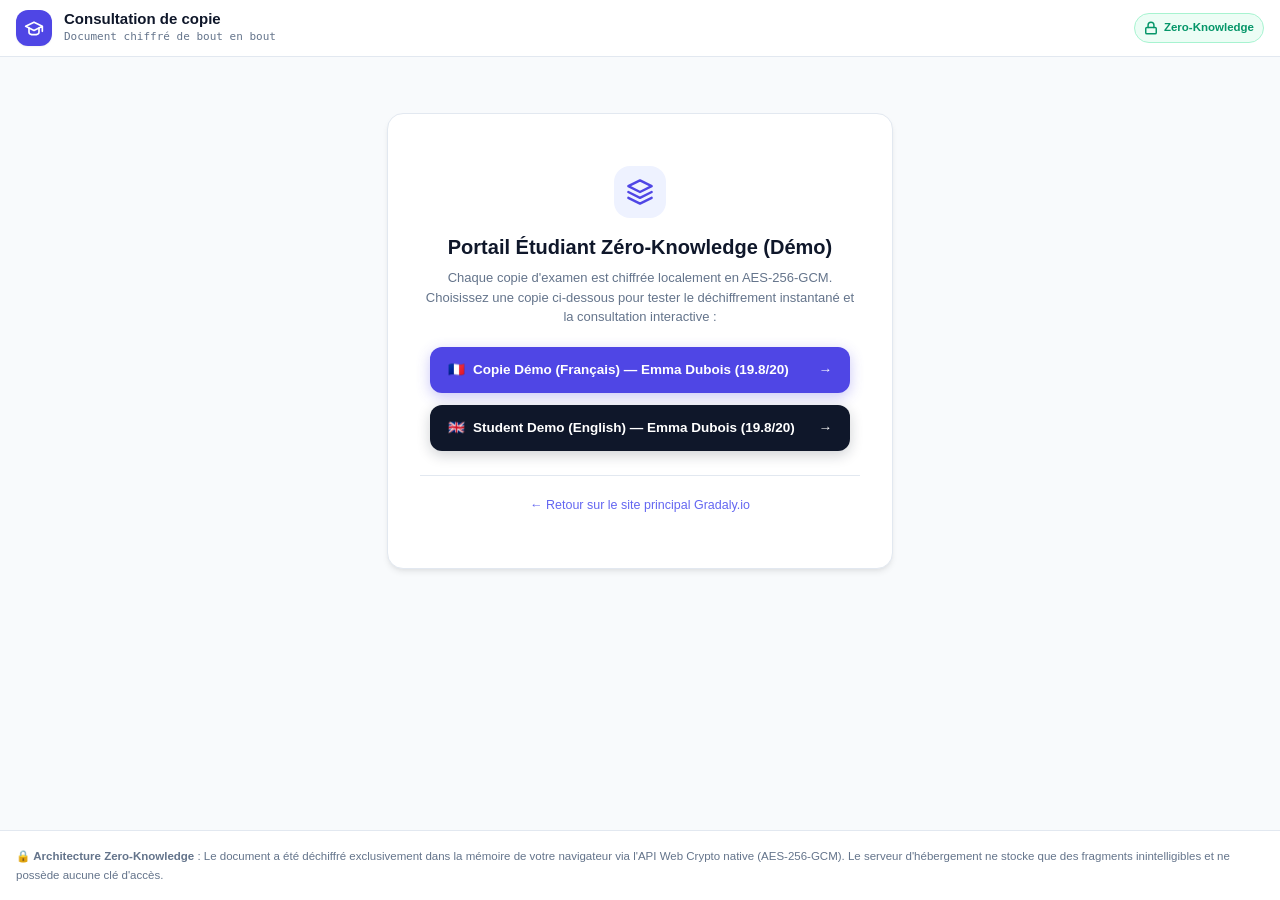
==== demo/index.html @ 4615abb8 "feat: add interactive Zero-Knowledge student demo copies (FR/EN) and showcase portal" ====
<!DOCTYPE html>
<html lang="fr">
<head>
  <meta charset="UTF-8">
  <meta name="viewport" content="width=device-width, initial-scale=1.0, viewport-fit=cover">
  <title>Consultation de copie — Gradaly Zero-Knowledge</title>
  <style>
/* Gradaly Zero-Knowledge Student Web Viewer Stylesheet */
:root {
  --primary: #4f46e5;
  --primary-hover: #4338ca;
  --primary-light: #eef2ff;
  --primary-border: #c7d2fe;
  --success: #059669;
  --success-light: #ecfdf5;
  --success-border: #a7f3d0;
  --warning: #d97706;
  --warning-light: #fffbeb;
  --danger: #dc2626;
  --danger-light: #fef2f2;
  --slate-50: #f8fafc;
  --slate-100: #f1f5f9;
  --slate-200: #e2e8f0;
  --slate-300: #cbd5e1;
  --slate-400: #94a3b8;
  --slate-500: #64748b;
  --slate-600: #475569;
  --slate-700: #334155;
  --slate-800: #1e293b;
  --slate-900: #0f172a;
  --radius-lg: 16px;
  --radius-md: 12px;
  --radius-sm: 8px;
  --shadow-xs: 0 1px 2px 0 rgb(0 0 0 / 0.05);
  --shadow-sm: 0 2px 4px 0 rgb(0 0 0 / 0.06);
  --shadow-md: 0 4px 6px -1px rgb(0 0 0 / 0.08), 0 2px 4px -2px rgb(0 0 0 / 0.05);
  --shadow-lg: 0 10px 15px -3px rgb(0 0 0 / 0.08), 0 4px 6px -4px rgb(0 0 0 / 0.04);
}

* {
  box-sizing: border-box;
  margin: 0;
  padding: 0;
  -webkit-tap-highlight-color: transparent;
}

body {
  font-family: -apple-system, BlinkMacSystemFont, "Segoe UI", Roboto, Helvetica, Arial, sans-serif;
  background-color: var(--slate-50);
  color: var(--slate-800);
  line-height: 1.5;
  min-height: 100vh;
  display: flex;
  flex-direction: column;
}

#app {
  display: flex;
  flex-direction: column;
  min-height: 100vh;
}

/* Header */
.app-header {
  background: #ffffff;
  border-bottom: 1px solid var(--slate-200);
  position: sticky;
  top: 0;
  z-index: 40;
  backdrop-filter: blur(8px);
  background-color: rgba(255, 255, 255, 0.96);
}

.header-container {
  max-width: 1400px;
  margin: 0 auto;
  padding: 10px 16px;
  display: flex;
  align-items: center;
  justify-content: space-between;
  gap: 12px;
}

.brand {
  display: flex;
  align-items: center;
  gap: 12px;
}

.brand-icon {
  width: 36px;
  height: 36px;
  background: var(--primary);
  color: #ffffff;
  border-radius: var(--radius-md);
  display: flex;
  align-items: center;
  justify-content: center;
  flex-shrink: 0;
  box-shadow: var(--shadow-xs);
}

.brand-title {
  font-size: 15px;
  font-weight: 700;
  color: var(--slate-900);
  line-height: 1.2;
}

.brand-subtitle {
  font-size: 11px;
  color: var(--slate-500);
  margin-top: 1px;
  font-family: ui-monospace, SFMono-Regular, Menlo, Monaco, Consolas, monospace;
}

.header-actions {
  display: flex;
  align-items: center;
  gap: 10px;
}

.btn-download-header {
  display: inline-flex;
  align-items: center;
  gap: 6px;
  padding: 7px 12px;
  font-size: 12px;
  font-weight: 600;
  background: #ffffff;
  color: var(--slate-700);
  border: 1px solid var(--slate-300);
  border-radius: var(--radius-sm);
  cursor: pointer;
  text-decoration: none;
  transition: all 0.15s;
}

.btn-download-header:hover {
  background: var(--slate-50);
  border-color: var(--slate-400);
  color: var(--slate-900);
}

.btn-outline-header {
  display: inline-flex;
  align-items: center;
  gap: 6px;
  padding: 7px 12px;
  font-size: 12px;
  font-weight: 600;
  background: var(--slate-100);
  color: var(--slate-700);
  border: 1px solid var(--slate-300);
  border-radius: var(--radius-sm);
  cursor: pointer;
  text-decoration: none;
  transition: all 0.15s;
}

.btn-outline-header:hover {
  background: var(--slate-200);
  color: var(--slate-900);
}

.zk-badge {
  display: inline-flex;
  align-items: center;
  gap: 6px;
  padding: 5px 9px;
  background: var(--success-light);
  border: 1px solid var(--success-border);
  color: var(--success);
  font-size: 11.5px;
  font-weight: 600;
  border-radius: 9999px;
  flex-shrink: 0;
}

/* Main Container */
.main-container {
  max-width: 1400px;
  width: 100%;
  margin: 0 auto;
  padding: 16px;
  flex: 1;
  display: flex;
  flex-direction: column;
}

/* State Cards (Loading, Unlock) */
.state-card {
  background: #ffffff;
  border: 1px solid var(--slate-200);
  border-radius: var(--radius-lg);
  padding: 36px 24px;
  text-align: center;
  box-shadow: var(--shadow-md);
  margin-top: 40px;
  max-width: 520px;
  margin-left: auto;
  margin-right: auto;
}

.loading-card h2,
.unlock-card h2 {
  font-size: 19px;
  font-weight: 700;
  color: var(--slate-900);
  margin-bottom: 8px;
}

.loading-card p,
.unlock-card p {
  font-size: 14px;
  color: var(--slate-600);
}

/* Spinner */
.spinner-wrapper {
  position: relative;
  width: 60px;
  height: 60px;
  margin: 0 auto 20px;
  display: flex;
  align-items: center;
  justify-content: center;
}

.spinner {
  width: 100%;
  height: 100%;
  border: 4px solid var(--slate-200);
  border-top-color: var(--primary);
  border-radius: 50%;
  animation: spin 0.9s linear infinite;
}

.spinner-icon {
  position: absolute;
  color: var(--primary);
  display: flex;
  align-items: center;
  justify-content: center;
}

@keyframes spin {
  to { transform: rotate(360deg); }
}

/* Unlock Card */
.unlock-icon {
  width: 52px;
  height: 52px;
  background: var(--primary-light);
  border: 1px solid var(--primary-border);
  color: var(--primary);
  border-radius: 50%;
  margin: 0 auto 16px;
  display: flex;
  align-items: center;
  justify-content: center;
}

.unlock-instruction {
  margin-bottom: 20px;
}

.unlock-form {
  display: flex;
  flex-direction: column;
  gap: 12px;
}

.input-group {
  display: flex;
  flex-direction: column;
  gap: 10px;
}

@media (min-width: 520px) {
  .input-group {
    flex-direction: row;
  }
}

.key-input {
  flex: 1;
  padding: 10px 14px;
  font-size: 13.5px;
  border: 1.5px solid var(--slate-300);
  border-radius: var(--radius-md);
  font-family: ui-monospace, SFMono-Regular, Menlo, Monaco, Consolas, monospace;
  transition: border-color 0.15s, box-shadow 0.15s;
}

.key-input:focus {
  outline: none;
  border-color: var(--primary);
  box-shadow: 0 0 0 3px rgba(79, 70, 229, 0.15);
}

.btn {
  display: inline-flex;
  align-items: center;
  justify-content: center;
  gap: 8px;
  padding: 10px 18px;
  font-size: 13.5px;
  font-weight: 600;
  border-radius: var(--radius-md);
  cursor: pointer;
  border: none;
  transition: all 0.15s;
  text-decoration: none;
}

.btn-primary {
  background: var(--primary);
  color: #ffffff;
}

.btn-primary:hover {
  background: var(--primary-hover);
}

.error-banner {
  padding: 10px 14px;
  background: var(--danger-light);
  border: 1px solid #fecaca;
  color: var(--danger);
  border-radius: var(--radius-md);
  font-size: 12.5px;
  text-align: left;
}

/* Dashboard View */
.dashboard-view {
  display: flex;
  flex-direction: column;
  flex: 1;
  gap: 16px;
}

/* Hero Score Banner */
.hero-card {
  background: #ffffff;
  border: 1px solid var(--slate-200);
  border-radius: var(--radius-md);
  padding: 16px 20px;
  box-shadow: var(--shadow-xs);
}

.hero-top {
  display: flex;
  flex-direction: column;
  gap: 14px;
}

@media (min-width: 600px) {
  .hero-top {
    flex-direction: row;
    align-items: center;
    justify-content: space-between;
  }
}

.meta-label {
  font-size: 10.5px;
  font-weight: 700;
  text-transform: uppercase;
  letter-spacing: 0.05em;
  color: var(--slate-400);
}

.student-name {
  font-size: 19px;
  font-weight: 800;
  color: var(--slate-900);
  margin: 2px 0 6px;
  line-height: 1.2;
}

.student-tags {
  display: flex;
  flex-wrap: wrap;
  gap: 6px;
}

.tag {
  display: inline-flex;
  align-items: center;
  padding: 3px 8px;
  border-radius: 6px;
  font-size: 11.5px;
  font-weight: 600;
}

.tag-id {
  background: var(--slate-100);
  color: var(--slate-700);
  border: 1px solid var(--slate-200);
  font-family: ui-monospace, SFMono-Regular, Menlo, Monaco, Consolas, monospace;
}

.tag-status {
  background: var(--success-light);
  color: var(--success);
  border: 1px solid var(--success-border);
}

.hero-score {
  background: var(--slate-50);
  border: 1px solid var(--slate-200);
  border-radius: var(--radius-sm);
  padding: 10px 16px;
  text-align: center;
  min-width: 150px;
  display: flex;
  flex-direction: column;
  align-items: center;
}

.score-label {
  display: block;
  font-size: 10px;
  font-weight: 700;
  text-transform: uppercase;
  letter-spacing: 0.05em;
  color: var(--slate-500);
  margin-bottom: 2px;
}

.score-number-wrapper {
  display: flex;
  align-items: baseline;
  justify-content: center;
  gap: 3px;
}

.score-val {
  font-size: 26px;
  font-weight: 900;
  color: var(--primary);
  line-height: 1;
}

.score-max {
  font-size: 14px;
  font-weight: 600;
  color: var(--slate-400);
}

.score-pct-pill {
  display: inline-block;
  margin-top: 4px;
  padding: 1px 8px;
  background: var(--primary-light);
  color: var(--primary);
  border: 1px solid var(--primary-border);
  font-size: 10.5px;
  font-weight: 700;
  border-radius: 9999px;
}

/* Mode Switcher Navigation */
.mode-nav-wrapper {
  display: flex;
  justify-content: center;
}

.mode-nav {
  display: inline-flex;
  background: var(--slate-200);
  padding: 4px;
  border-radius: var(--radius-md);
  gap: 4px;
}

.mode-btn {
  display: inline-flex;
  align-items: center;
  gap: 8px;
  padding: 8px 16px;
  background: transparent;
  border: none;
  border-radius: var(--radius-sm);
  font-size: 12.5px;
  font-weight: 600;
  color: var(--slate-600);
  cursor: pointer;
  transition: all 0.15s;
}

.mode-btn:hover {
  color: var(--slate-900);
}

.mode-btn.active {
  background: #ffffff;
  color: var(--primary);
  box-shadow: var(--shadow-xs);
}

/* ==========================================================================
   MODE 1: DETAILED WORKSPACE (SPLIT SCREEN)
   ========================================================================== */
.detailed-workspace,
.corrector-workspace,
#mode-detailed-view {
  display: flex !important;
  flex-direction: column !important;
  width: 100% !important;
}
.detailed-workspace,
.corrector-workspace {
  display: flex;
  flex-direction: column;
  gap: 12px;
  flex: 1;
}

/* Question Navigation Bar */
.question-nav-bar {
  display: flex;
  align-items: center;
  gap: 8px;
  background: #ffffff;
  border: 1px solid var(--slate-200);
  border-radius: var(--radius-md);
  padding: 8px 12px;
  box-shadow: var(--shadow-xs);
}

.nav-arrow-btn {
  display: inline-flex;
  align-items: center;
  gap: 4px;
  padding: 6px 10px;
  background: var(--slate-100);
  border: 1px solid var(--slate-200);
  border-radius: var(--radius-sm);
  font-size: 12px;
  font-weight: 700;
  color: var(--slate-700);
  cursor: pointer;
  transition: all 0.15s;
  flex-shrink: 0;
}

.nav-arrow-btn:hover:not(:disabled) {
  background: var(--primary);
  border-color: var(--primary);
  color: #ffffff;
}

.nav-arrow-btn:disabled {
  opacity: 0.35;
  cursor: not-allowed;
}

.question-pills-scroll {
  display: flex;
  align-items: center;
  gap: 6px;
  overflow-x: auto;
  padding: 2px;
  flex: 1;
  scrollbar-width: none; /* Hide scrollbar Firefox */
}

.question-pills-scroll::-webkit-scrollbar {
  display: none; /* Hide scrollbar Chrome/Safari */
}

.q-pill {
  display: inline-flex;
  align-items: center;
  gap: 6px;
  padding: 6px 12px;
  background: var(--slate-50);
  border: 1px solid var(--slate-200);
  border-radius: 9999px;
  font-size: 12px;
  font-weight: 600;
  color: var(--slate-700);
  cursor: pointer;
  white-space: nowrap;
  transition: all 0.15s;
  flex-shrink: 0;
}

.q-pill:hover {
  background: var(--slate-100);
  border-color: var(--slate-300);
}

.q-pill.active {
  background: var(--primary);
  border-color: var(--primary);
  color: #ffffff;
  box-shadow: var(--shadow-sm);
}

.q-pill-score {
  font-size: 11px;
  opacity: 0.85;
}

.q-pill.active .q-pill-score {
  opacity: 1;
  font-weight: 700;
}

/* Mobile Pane Toggle Tabs */
.mobile-view-tabs {
  display: none;
  background: var(--slate-200);
  padding: 3px;
  border-radius: var(--radius-sm);
  gap: 3px;
}

.mobile-tab-btn {
  flex: 1;
  padding: 8px;
  font-size: 12px;
  font-weight: 600;
  background: transparent;
  border: none;
  border-radius: 6px;
  color: var(--slate-700);
  cursor: pointer;
}

.mobile-tab-btn.active {
  background: #ffffff;
  color: var(--primary);
  box-shadow: var(--shadow-xs);
}

/* Split Workspace Grid */
.workspace-grid {
  display: grid;
  grid-template-columns: 1fr;
  gap: 16px;
  align-items: stretch;
}

@media (min-width: 960px) {
  .workspace-grid {
    grid-template-columns: 1fr 440px;
    height: calc(100vh - 270px);
    min-height: 580px;
  }
}

/* Left Panel: Student Copy */
.copy-panel {
  background: #ffffff;
  border: 1px solid var(--slate-200);
  border-radius: var(--radius-md);
  display: flex;
  flex-direction: column;
  overflow: hidden;
  box-shadow: var(--shadow-xs);
  min-height: 480px;
}

.panel-toolbar {
  padding: 8px 14px;
  background: var(--slate-50);
  border-bottom: 1px solid var(--slate-200);
  display: flex;
  align-items: center;
  justify-content: space-between;
  gap: 12px;
  flex-shrink: 0;
}

.toolbar-left {
  display: flex;
  align-items: center;
  gap: 8px;
}

.toolbar-label {
  font-size: 12px;
  font-weight: 700;
  color: var(--slate-700);
}

.toolbar-info-badge {
  font-size: 10.5px;
  font-weight: 600;
  padding: 2px 7px;
  border-radius: 4px;
  background: var(--primary-light);
  color: var(--primary);
  border: 1px solid var(--primary-border);
}

.toolbar-right-actions {
  display: flex;
  align-items: center;
  gap: 8px;
}

.tool-btn-toggle {
  display: inline-flex;
  align-items: center;
  gap: 5px;
  padding: 4px 10px;
  font-size: 11px;
  font-weight: 600;
  background: #ffffff;
  color: var(--primary);
  border: 1px solid var(--primary-border);
  border-radius: 9999px;
  cursor: pointer;
  transition: all 0.15s;
}

.tool-btn-toggle:hover {
  background: var(--primary-light);
}

.toolbar-zoom {
  display: flex;
  align-items: center;
  gap: 4px;
}

.tool-btn {
  width: 28px;
  height: 28px;
  display: inline-flex;
  align-items: center;
  justify-content: center;
  background: #ffffff;
  border: 1px solid var(--slate-200);
  border-radius: 6px;
  color: var(--slate-600);
  cursor: pointer;
  transition: all 0.15s;
}

.tool-btn:hover {
  background: var(--slate-100);
  color: var(--slate-900);
}

.zoom-level {
  font-size: 11px;
  font-weight: 600;
  color: var(--slate-500);
  min-width: 38px;
  text-align: center;
}

/* Copy Viewport & Stage */
.copy-viewport {
  flex: 1;
  background: #cbd5e1;
  overflow: auto;
  padding: 20px;
  display: flex;
  align-items: flex-start;
  justify-content: center;
  scroll-behavior: smooth;
}

.copy-pdf-container {
  flex: 1;
  width: 100%;
  height: 100%;
  min-height: 480px;
  background: #525659;
  display: flex;
}

.copy-pdf-frame {
  width: 100%;
  height: 100%;
  min-height: 520px;
  border: none;
  flex: 1;
}

.copy-stage {
  position: relative;
  width: 100%;
  max-width: 800px;
  margin: 0 auto;
  background: #ffffff;
  box-shadow: 0 4px 14px rgba(0, 0, 0, 0.14);
  transform-origin: top center;
  transition: width 0.15s ease-out;
}

.copy-img {
  width: 100%;
  height: auto;
  display: block;
  user-select: none;
}

.overlays-layer {
  position: absolute;
  top: 0;
  left: 0;
  width: 100%;
  height: 100%;
  pointer-events: none;
}

/* Bounding Box Overlays */
.bbox-overlay {
  position: absolute;
  box-sizing: border-box;
  transition: all 0.2s ease-out;
}

.bbox-overlay.active {
  border: 3px solid var(--primary);
  background: rgba(79, 70, 229, 0.08);
  box-shadow: 0 0 0 4px rgba(79, 70, 229, 0.25), inset 0 0 0 1px rgba(255, 255, 255, 0.4);
  border-radius: 6px;
  z-index: 10;
  pointer-events: auto;
}

.bbox-overlay.inactive {
  border: 1.5px dashed rgba(99, 102, 241, 0.45);
  background: rgba(99, 102, 241, 0.02);
  border-radius: 4px;
  z-index: 5;
  cursor: pointer;
  pointer-events: auto;
}

.bbox-overlay.inactive:hover {
  border-color: var(--primary);
  background: rgba(79, 70, 229, 0.12);
}

.bbox-badge {
  position: absolute;
  top: -12px;
  left: 6px;
  background: var(--primary);
  color: #ffffff;
  font-size: 11px;
  font-weight: 700;
  padding: 2px 8px;
  border-radius: 4px;
  box-shadow: 0 2px 4px rgba(0, 0, 0, 0.2);
  white-space: nowrap;
  pointer-events: none;
  line-height: 1.3;
}

/* Right Panel: Grading Console */
.grading-panel {
  display: flex;
  flex-direction: column;
  overflow-y: auto;
}

.grading-card {
  background: #ffffff;
  border: 1px solid var(--slate-200);
  border-radius: var(--radius-md);
  padding: 20px;
  box-shadow: var(--shadow-xs);
  display: flex;
  flex-direction: column;
  gap: 16px;
  flex: 1;
}

.grading-card-header {
  display: flex;
  align-items: flex-start;
  justify-content: space-between;
  gap: 12px;
  border-bottom: 1px solid var(--slate-100);
  padding-bottom: 14px;
}

.q-title-area {
  display: flex;
  align-items: flex-start;
  gap: 10px;
}

.q-index-badge {
  width: 30px;
  height: 30px;
  border-radius: 50%;
  background: var(--primary-light);
  color: var(--primary);
  border: 1px solid var(--primary-border);
  font-size: 13px;
  font-weight: 800;
  display: flex;
  align-items: center;
  justify-content: center;
  flex-shrink: 0;
}

.q-title {
  font-size: 16px;
  font-weight: 700;
  color: var(--slate-900);
  line-height: 1.3;
}

.q-badges {
  display: flex;
  flex-direction: column;
  align-items: flex-end;
  gap: 6px;
  flex-shrink: 0;
}

.q-score-badge {
  padding: 4px 10px;
  background: var(--slate-100);
  color: var(--slate-800);
  font-size: 12.5px;
  font-weight: 800;
  border-radius: 9999px;
  border: 1px solid var(--slate-200);
  white-space: nowrap;
}

.q-score-badge.high {
  background: var(--success-light);
  color: var(--success);
  border-color: var(--success-border);
}

.q-origin-badge {
  font-size: 11px;
  padding: 2px 7px;
  border-radius: 5px;
  font-weight: 600;
  white-space: nowrap;
}

.q-origin-badge.human {
  background: #eff6ff;
  color: #1d4ed8;
  border: 1px solid #bfdbfe;
}

.q-origin-badge.ai {
  background: #f5f3ff;
  color: #6d28d9;
  border: 1px solid #ddd6fe;
}

/* Criteria List in Console */
.criteria-section {
  display: flex;
  flex-direction: column;
  gap: 8px;
}

.section-subtitle {
  font-size: 11px;
  font-weight: 800;
  text-transform: uppercase;
  letter-spacing: 0.05em;
  color: var(--slate-400);
}

.criterion-item {
  display: flex;
  align-items: flex-start;
  justify-content: space-between;
  padding: 9px 12px;
  background: var(--slate-50);
  border-radius: var(--radius-sm);
  border: 1px solid var(--slate-200);
  font-size: 13px;
  gap: 12px;
}

.criterion-item.checked {
  background: #f0fdf4;
  border-color: #bbf7d0;
}

.criterion-info {
  display: flex;
  align-items: flex-start;
  gap: 8px;
  flex: 1;
}

.criterion-icon {
  margin-top: 2px;
  flex-shrink: 0;
}

.criterion-icon.checked {
  color: var(--success);
}

.criterion-icon.unchecked {
  color: var(--slate-400);
}

.criterion-label {
  color: var(--slate-800);
  line-height: 1.35;
}

.criterion-item.checked .criterion-label {
  font-weight: 600;
  color: #166534;
}

.criterion-body {
  display: flex;
  flex-direction: column;
  gap: 3px;
  flex: 1;
}

.criterion-desc {
  font-size: 11.5px;
  line-height: 1.42;
  color: var(--slate-500);
  font-weight: normal;
}

.criterion-item.checked .criterion-desc {
  color: #15803d;
}

.criterion-pts {
  font-weight: 700;
  color: var(--slate-600);
  font-size: 12px;
  flex-shrink: 0;
}

.criterion-item.checked .criterion-pts {
  color: var(--success);
}

/* Feedback Box */
.feedback-box {
  background: #f8fafc;
  border-left: 3.5px solid var(--primary);
  border-radius: 0 var(--radius-sm) var(--radius-sm) 0;
  padding: 12px 14px;
}

.feedback-header {
  display: flex;
  align-items: center;
  gap: 6px;
  font-size: 12px;
  font-weight: 700;
  color: var(--primary);
  margin-bottom: 6px;
}

.feedback-text {
  font-size: 13.5px;
  color: var(--slate-800);
  white-space: pre-wrap;
  line-height: 1.5;
}

/* Justification Box */
.justification-box {
  background: var(--slate-50);
  border: 1px dashed var(--slate-300);
  border-radius: var(--radius-sm);
  padding: 11px 13px;
}

.justification-header {
  font-size: 11px;
  font-weight: 700;
  color: var(--slate-500);
  text-transform: uppercase;
  letter-spacing: 0.04em;
  margin-bottom: 5px;
}

.justification-text {
  font-size: 12.5px;
  color: var(--slate-600);
  white-space: pre-wrap;
  line-height: 1.45;
}

/* Card Footer Nav */
.card-nav-footer {
  margin-top: auto;
  padding-top: 14px;
  border-top: 1px solid var(--slate-100);
  display: flex;
  align-items: center;
  justify-content: space-between;
  gap: 8px;
}

.btn-card-nav {
  padding: 7px 12px;
  font-size: 12px;
  font-weight: 600;
  background: var(--slate-100);
  border: 1px solid var(--slate-200);
  border-radius: var(--radius-sm);
  color: var(--slate-700);
  cursor: pointer;
  transition: all 0.15s;
}

.btn-card-nav:hover:not(:disabled) {
  background: var(--slate-200);
  color: var(--slate-900);
}

.btn-card-nav:disabled {
  opacity: 0.4;
  cursor: not-allowed;
}

.nav-hint {
  font-size: 11px;
  color: var(--slate-400);
  text-align: center;
}

/* ==========================================================================
   MODE 2: SUMMARY VIEW
   ========================================================================== */
.summary-workspace {
  max-width: 900px;
  margin: 0 auto;
  width: 100%;
}

.questions-list {
  display: flex;
  flex-direction: column;
  gap: 16px;
}

.question-summary-card {
  background: #ffffff;
  border: 1px solid var(--slate-200);
  border-radius: var(--radius-md);
  overflow: hidden;
  box-shadow: var(--shadow-xs);
}

.summary-card-header {
  padding: 14px 18px;
  background: #ffffff;
  border-bottom: 1px solid var(--slate-100);
  display: flex;
  align-items: center;
  justify-content: space-between;
  gap: 12px;
}

.summary-card-body {
  padding: 16px 18px;
  display: flex;
  flex-direction: column;
  gap: 14px;
}

/* Footer */
.app-footer {
  margin-top: auto;
  border-top: 1px solid var(--slate-200);
  background: #ffffff;
  padding: 16px;
  font-size: 11.5px;
  color: var(--slate-500);
  line-height: 1.6;
}

.footer-container {
  max-width: 1400px;
  margin: 0 auto;
}

/* ==========================================================================
   RESPONSIVE QUERIES
   ========================================================================== */
@media (max-width: 959px) {
  .mobile-view-tabs {
    display: flex;
  }

  .copy-panel.hidden-mobile,
  .grading-panel.hidden-mobile {
    display: none !important;
  }

  .btn-text-desktop {
    display: none;
  }
}

/* ==========================================================================
   NATIVE MATHML STYLING (Zero-dependency math equations in all browsers)
   ========================================================================== */
.katex .katex-mathml {
  display: inline-block;
  position: static;
  clip: auto;
  width: auto;
  height: auto;
  overflow: visible;
}

.katex .katex-html {
  display: none;
}

math {
  font-family: 'STIX Two Math', 'Cambria Math', 'Latin Modern Math', 'Apple Symbols', 'Times New Roman', serif;
  font-size: 1.05em;
  font-style: normal;
}

</style>
  <meta name="robots" content="noindex, nofollow, noarchive">
</head>
<body>
  <div id="app">
    <!-- Top Header -->
    <header class="app-header">
      <div class="header-container">
        <div class="brand">
          <div class="brand-icon">
            <svg width="20" height="20" viewBox="0 0 24 24" fill="none" stroke="currentColor" stroke-width="2" stroke-linecap="round" stroke-linejoin="round">
              <path d="M22 10v6M2 10l10-5 10 5-10 5z"/>
              <path d="M6 12v5c0 2 2 3 6 3s6-1 6-3v-5"/>
            </svg>
          </div>
          <div>
            <h1 class="brand-title" id="header-exam-title">Consultation de copie</h1>
            <p class="brand-subtitle" id="header-doc-id">Document chiffré de bout en bout</p>
          </div>
        </div>

        <div class="header-actions">
          <button type="button" id="header-open-pdf-btn" class="btn btn-outline-header" style="display: none;" onclick="window.openPdfInNewTab()" title="Ouvrir le document PDF complet dans un nouvel onglet">
            <svg width="15" height="15" viewBox="0 0 24 24" fill="none" stroke="currentColor" stroke-width="2" stroke-linecap="round" stroke-linejoin="round">
              <path d="M14 2H6a2 2 0 0 0-2 2v16a2 2 0 0 0 2 2h12a2 2 0 0 0 2-2V8z"/>
              <polyline points="14 2 14 8 20 8"/>
              <line x1="16" y1="13" x2="8" y2="13"/>
              <line x1="16" y1="17" x2="8" y2="17"/>
              <polyline points="10 9 9 9 8 9"/>
            </svg>
            <span class="btn-text-desktop">Ouvrir le PDF</span>
          </button>

          <a id="header-download-pdf-btn" class="btn btn-download-header" style="display: none;" download="copie_corrigee.pdf" title="Télécharger la copie d'examen annotée au format PDF">
            <svg width="15" height="15" viewBox="0 0 24 24" fill="none" stroke="currentColor" stroke-width="2.5" stroke-linecap="round" stroke-linejoin="round">
              <path d="M21 15v4a2 2 0 0 1-2 2H5a2 2 0 0 1-2-2v-4"/>
              <polyline points="7 10 12 15 17 10"/>
              <line x1="12" y1="15" x2="12" y2="3"/>
            </svg>
            <span>Télécharger le PDF</span>
          </a>

          <div class="zk-badge" title="Cette page est hébergée sur un serveur aveugle. Vos données sont déchiffrées uniquement en local dans votre navigateur.">
            <svg width="14" height="14" viewBox="0 0 24 24" fill="none" stroke="currentColor" stroke-width="2.5" stroke-linecap="round" stroke-linejoin="round">
              <rect width="18" height="11" x="3" y="11" rx="2" ry="2"/>
              <path d="M7 11V7a5 5 0 0 1 10 0v4"/>
            </svg>
            <span>Zero-Knowledge</span>
          </div>
        </div>
      </div>
    </header>

    <main class="main-container">
      <!-- State 1: Loading / Decrypting -->
      <section id="view-loading" class="state-card loading-card">
        <div class="spinner-wrapper">
          <div class="spinner"></div>
          <div class="spinner-icon">
            <svg width="24" height="24" viewBox="0 0 24 24" fill="none" stroke="currentColor" stroke-width="2" stroke-linecap="round" stroke-linejoin="round">
              <rect width="18" height="11" x="3" y="11" rx="2" ry="2"/>
              <path d="M7 11V7a5 5 0 0 1 10 0v4"/>
            </svg>
          </div>
        </div>
        <h2>Déchiffrement sécurisé en cours...</h2>
        <p>Le document est en cours de téléchargement et déchiffré localement dans la mémoire de votre appareil.</p>
      </section>

      <!-- State 2: Unlock / Manual Key Input (Fallback) -->
      <section id="view-unlock" class="state-card unlock-card" style="display: none;">
        <div class="unlock-icon">
          <svg width="32" height="32" viewBox="0 0 24 24" fill="none" stroke="currentColor" stroke-width="2" stroke-linecap="round" stroke-linejoin="round">
            <rect width="18" height="11" x="3" y="11" rx="2" ry="2"/>
            <path d="M7 11V7a5 5 0 0 1 10 0v4"/>
          </svg>
        </div>
        <h2>Accès protégé à votre copie</h2>
        <p class="unlock-instruction" id="unlock-instruction-text">
          Le lien utilisé ne contient pas la clé secrète de déchiffrement. Veuillez saisir ou coller la clé qui vous a été communiquée par votre enseignant :
        </p>
        <form id="unlock-form" class="unlock-form" onsubmit="event.preventDefault(); window.handleManualUnlock();">
          <div class="input-group">
            <input
              type="text"
              id="manual-key-input"
              class="key-input"
              placeholder="Ex: u7X9_aBC12... (Clé secrète)"
              autocomplete="off"
              spellcheck="false"
              required
            />
            <button type="submit" id="unlock-button" class="btn btn-primary">
              Déverrouiller
            </button>
          </div>
          <div id="unlock-error" class="error-banner" style="display: none;"></div>
        </form>
      </section>

      <!-- State 3: Decrypted Dashboard -->
      <section id="view-dashboard" class="dashboard-view" style="display: none;">
        <!-- Student Hero Banner -->
        <div class="hero-card">
          <div class="hero-top">
            <div class="student-meta">
              <span class="meta-label">Étudiant(e)</span>
              <h2 class="student-name" id="student-name">—</h2>
              <div class="student-tags">
                <span class="tag tag-id" id="student-matricule" style="display: none;"></span>
                <span class="tag tag-status" id="grading-status-badge">Évalué</span>
              </div>
            </div>
            <div class="hero-score" id="hero-score-badge">
              <span class="score-label">Note globale</span>
              <div class="score-number-wrapper">
                <span class="score-val" id="total-score-val">0</span>
                <span class="score-max" id="max-score-val">/ 20</span>
              </div>
              <div class="score-pct-pill" id="score-pct-badge">0%</div>
            </div>
          </div>
        </div>

        <!-- Mode Switcher Navigation -->
        <div class="mode-nav-wrapper">
          <div class="mode-nav" role="tablist">
            <button type="button" class="mode-btn active" id="btn-mode-detailed" onclick="window.setMode('detailed')">
              <svg width="16" height="16" viewBox="0 0 24 24" fill="none" stroke="currentColor" stroke-width="2" stroke-linecap="round" stroke-linejoin="round">
                <rect width="18" height="18" x="3" y="3" rx="2"/>
                <path d="M9 3v18"/>
                <path d="m14 9 3 3-3 3"/>
              </svg>
              <span>Vue Détaillée (Question par question)</span>
            </button>
            <button type="button" class="mode-btn" id="btn-mode-summary" onclick="window.setMode('summary')">
              <svg width="16" height="16" viewBox="0 0 24 24" fill="none" stroke="currentColor" stroke-width="2" stroke-linecap="round" stroke-linejoin="round">
                <path d="M14 2H6a2 2 0 0 0-2 2v16a2 2 0 0 0 2 2h12a2 2 0 0 0 2-2V8z"/>
                <polyline points="14 2 14 8 20 8"/>
                <line x1="16" y1="13" x2="8" y2="13"/>
                <line x1="16" y1="17" x2="8" y2="17"/>
              </svg>
              <span>Vue Synthèse (Bilan global)</span>
            </button>
          </div>
        </div>

        <!-- MODE 1: DETAILED VIEW (SPLIT SCREEN) -->
        <div id="mode-detailed-view" class="detailed-workspace corrector-workspace">
          <!-- Question Selector Bar -->
          <div class="question-nav-bar">
            <button type="button" id="btn-prev-q" class="nav-arrow-btn" onclick="window.prevQuestion()" title="Question précédente (Flèche gauche)">
              <svg width="18" height="18" viewBox="0 0 24 24" fill="none" stroke="currentColor" stroke-width="2.5" stroke-linecap="round" stroke-linejoin="round">
                <polyline points="15 18 9 12 15 6"/>
              </svg>
              <span class="btn-text-desktop">Précédente</span>
            </button>

            <div class="question-pills-scroll" id="question-pills-container">
              <!-- Dynamically populated with pills: [Q1: 4.5/5] [Q2: 3/5] ... -->
            </div>

            <button type="button" id="btn-next-q" class="nav-arrow-btn" onclick="window.nextQuestion()" title="Question suivante (Flèche droite)">
              <span class="btn-text-desktop">Suivante</span>
              <svg width="18" height="18" viewBox="0 0 24 24" fill="none" stroke="currentColor" stroke-width="2.5" stroke-linecap="round" stroke-linejoin="round">
                <polyline points="9 18 15 12 9 6"/>
              </svg>
            </button>
          </div>

          <!-- Mobile sub-tabs: Switch between 'Copie' and 'Évaluation' on small screens -->
          <div class="mobile-view-tabs" id="mobile-view-tabs">
            <button type="button" class="mobile-tab-btn active" id="btn-mobile-copy" onclick="window.setMobilePane('copy')">
              <span>📄 Votre copie</span>
            </button>
            <button type="button" class="mobile-tab-btn" id="btn-mobile-grading" onclick="window.setMobilePane('grading')">
              <span id="mobile-grading-tab-label">📝 Notation & Critères</span>
            </button>
          </div>

          <!-- Split Workspace: Copy Pane (Left) + Grading Pane (Right) -->
          <div class="workspace-grid">
            <!-- Left: Student Copy Page with Bounding Box Overlay -->
            <div class="copy-panel" id="copy-panel">
              <div class="panel-toolbar">
                <div class="toolbar-left">
                  <span class="toolbar-label" id="current-page-label">Page 1 / 1</span>
                  <span class="toolbar-info-badge" id="bbox-indicator" style="display: none;">Zone ciblée</span>
                </div>
                <div class="toolbar-right-actions">
                  <!-- Toggle between interactive cropped copy vs raw PDF embed -->
                  <button type="button" class="tool-btn-toggle" id="btn-toggle-view-type" onclick="window.toggleCopyViewType()" style="display: none;" title="Basculer entre la vue interactive et le PDF complet">
                    <span id="btn-toggle-view-text">📄 Voir PDF complet</span>
                  </button>
                  <div class="toolbar-zoom" id="toolbar-zoom-controls">
                    <button type="button" class="tool-btn" onclick="window.zoomOut()" title="Zoom arrière">
                      <svg width="15" height="15" viewBox="0 0 24 24" fill="none" stroke="currentColor" stroke-width="2"><circle cx="11" cy="11" r="8"/><line x1="21" y1="21" x2="16.65" y2="16.65"/><line x1="8" y1="11" x2="14" y2="11"/></svg>
                    </button>
                    <span class="zoom-level" id="zoom-level-text">100%</span>
                    <button type="button" class="tool-btn" onclick="window.zoomIn()" title="Zoom avant">
                      <svg width="15" height="15" viewBox="0 0 24 24" fill="none" stroke="currentColor" stroke-width="2"><circle cx="11" cy="11" r="8"/><line x1="21" y1="21" x2="16.65" y2="16.65"/><line x1="11" y1="8" x2="11" y2="14"/><line x1="8" y1="11" x2="14" y2="11"/></svg>
                    </button>
                    <button type="button" class="tool-btn" onclick="window.zoomFitWidth()" title="Ajuster à la largeur">
                      <svg width="15" height="15" viewBox="0 0 24 24" fill="none" stroke="currentColor" stroke-width="2"><polyline points="4 9 4 4 9 4"/><polyline points="20 9 20 4 15 4"/><polyline points="4 15 4 20 9 20"/><polyline points="20 15 20 20 15 20"/></svg>
                    </button>
                  </div>
                </div>
              </div>

              <!-- Interactive Image Viewport -->
              <div class="copy-viewport" id="copy-viewport">
                <div class="copy-stage" id="copy-stage">
                  <img id="copy-image" class="copy-img" alt="Copie manuscrite" draggable="false" />
                  <div class="overlays-layer" id="overlays-layer">
                    <!-- Bounding box overlays inserted here -->
                  </div>
                </div>
              </div>

              <!-- Alternative Embedded PDF Viewport -->
              <div class="copy-pdf-container" id="copy-pdf-container" style="display: none;">
                <iframe id="copy-pdf-iframe" class="copy-pdf-frame" title="Copie d'examen au format PDF"></iframe>
              </div>
            </div>

            <!-- Right: Grading Console -->
            <div class="grading-panel" id="grading-panel">
              <div class="grading-card" id="active-question-card">
                <!-- Dynamically populated for the active question -->
              </div>
            </div>
          </div>
        </div>

        <!-- MODE 2: SUMMARY VIEW (ALL QUESTIONS LIST) -->
        <div id="mode-summary-view" class="summary-workspace" style="display: none;">
          <div class="questions-list" id="questions-list">
            <!-- Full vertical list of questions -->
          </div>
        </div>
      </section>
    </main>

    <!-- Footer -->
    <footer class="app-footer">
      <div class="footer-container">
        <p>🔒 <strong>Architecture Zero-Knowledge</strong> : Le document a été déchiffré exclusivement dans la mémoire de votre navigateur via l'API Web Crypto native (AES-256-GCM). Le serveur d'hébergement ne stocke que des fragments inintelligibles et ne possède aucune clé d'accès.</p>
      </div>
    </footer>
  </div>

  <script>
/**
 * Gradaly Zero-Knowledge Student Web Viewer
 * Client-side in-memory decryption using Web Crypto API (AES-256-GCM)
 * Detailed Interactive Question-by-Question & Summary Consultation
 * 100% Offline & Online compatible (file:// and http(s)://)
 */

(function () {
  'use strict';

  // Base64URL decoding helper (RFC 4648 §5)
  function base64UrlToBytes(base64url) {
    let base64 = base64url.replace(/-/g, '+').replace(/_/g, '/');
    while (base64.length % 4 !== 0) {
      base64 += '=';
    }
    const binary = atob(base64);
    const bytes = new Uint8Array(binary.length);
    for (let i = 0; i < binary.length; i++) {
      bytes[i] = binary.charCodeAt(i);
    }
    return bytes;
  }

  // Base64 to Uint8Array helper
  function base64ToUint8Array(base64) {
    const cleanB64 = base64.replace(/\s+/g, '');
    const binary = atob(cleanB64);
    const bytes = new Uint8Array(binary.length);
    for (let i = 0; i < binary.length; i++) {
      bytes[i] = binary.charCodeAt(i);
    }
    return bytes;
  }

  function getQueryParam(name) {
    const params = new URLSearchParams(window.location.search);
    return params.get(name);
  }

  function getKeyFromHash() {
    const raw = (window.location.hash || '').replace(/^#/, '').trim();
    if (!raw) return null;
    const match = raw.match(/(?:k|key)=([A-Za-z0-9_-]+)/);
    if (match) return match[1];
    if (/^[A-Za-z0-9_-]{20,}$/.test(raw)) return raw;
    return null;
  }

  function showView(viewId) {
    const views = ['view-loading', 'view-unlock', 'view-dashboard'];
    views.forEach(function (id) {
      const el = document.getElementById(id);
      if (el) {
        el.style.display = id === viewId ? '' : 'none';
      }
    });
  }

  function showError(msg) {
    const errEl = document.getElementById('unlock-error');
    if (errEl) {
      errEl.textContent = msg;
      errEl.style.display = 'block';
    }
  }

  function hideError() {
    const errEl = document.getElementById('unlock-error');
    if (errEl) {
      errEl.style.display = 'none';
    }
  }

  function escapeHtml(str) {
    if (!str) return '';
    return String(str)
      .replace(/&/g, '&amp;')
      .replace(/</g, '&lt;')
      .replace(/>/g, '&gt;')
      .replace(/"/g, '&quot;')
      .replace(/'/g, '&#039;');
  }

  function formatMarkdown(str) {
    if (!str) return '';
    let out = escapeHtml(str);
    // Bold
    out = out.replace(/\*\*(.*?)\*\*/g, '<strong>$1</strong>');
    // Italic
    out = out.replace(/\*(.*?)\*/g, '<em>$1</em>');
    // Inline code
    out = out.replace(
      /`([^`]+)`/g,
      '<code style="background:rgba(0,0,0,0.06);padding:2px 5px;border-radius:4px;font-family:monospace;font-size:0.9em;">$1</code>'
    );
    return out;
  }

  // Active state variables
  let currentDocId = null;
  let currentData = null;
  let currentPdfBlobUrl = null;
  let activeQuestionIndex = 0;
  let currentMode = 'detailed'; // 'detailed' | 'summary'
  let mobilePane = 'copy'; // 'copy' | 'grading'
  let currentZoom = 1.0;
  let isShowingFullPdf = false; // toggle between interactive page image vs full PDF iframe

  /**
   * Dual-mode loader:
   * 1. If on http(s)://, attempts fetch('data/<docId>.enc').
   * 2. If on file:// or if fetch fails, dynamically loads <script src="data/<docId>.js">
   *    which defines window.__GRADALY_PAYLOAD__ = "...base64...".
   * This completely bypasses CORS restrictions when opening via file://.
   */
  function loadEncryptedData(docId) {
    if (window.location.protocol === 'http:' || window.location.protocol === 'https:') {
      return fetch('data/' + encodeURIComponent(docId) + '.enc')
        .then(function (res) {
          if (!res.ok) throw new Error('HTTP code ' + res.status);
          return res.arrayBuffer();
        })
        .then(function (buf) {
          return new Uint8Array(buf);
        })
        .catch(function (e) {
          console.warn('HTTP fetch failed, falling back to script injection:', e);
          return loadViaScriptTag(docId);
        });
    }
    return loadViaScriptTag(docId);
  }

  function loadViaScriptTag(docId) {
    return new Promise(function (resolve, reject) {
      window.__GRADALY_PAYLOAD__ = null;
      const script = document.createElement('script');
      script.src = 'data/' + encodeURIComponent(docId) + '.js';
      script.async = true;

      script.onload = function () {
        if (
          typeof window.__GRADALY_PAYLOAD__ === 'string' &&
          window.__GRADALY_PAYLOAD__.length > 0
        ) {
          try {
            const bytes = base64ToUint8Array(window.__GRADALY_PAYLOAD__);
            window.__GRADALY_PAYLOAD__ = null; // free memory
            resolve(bytes);
          } catch (err) {
            reject(
              new Error('Erreur de décodage des données (fichier JS corrompu) : ' + (err.message || err))
            );
          }
        } else {
          reject(
            new Error(
              'Données de copie introuvables dans data/' + docId + '.js.'
            )
          );
        }
      };

      script.onerror = function () {
        // As a last-ditch fallback, try fetch in case browser allows local file requests
        fetch('data/' + encodeURIComponent(docId) + '.enc')
          .then(function (res) {
            if (!res.ok) throw new Error('HTTP code ' + res.status);
            return res.arrayBuffer();
          })
          .then(function (buf) {
            resolve(new Uint8Array(buf));
          })
          .catch(function () {
            reject(
              new Error(
                'Impossible de charger les données du document (' +
                  docId +
                  '). Vérifiez que le dossier "data/" est bien situé à côté du fichier index.html.'
              )
            );
          });
      };

      document.head.appendChild(script);
    });
  }

  async function decryptAndRender(docId, keyString) {
    showView('view-loading');
    hideError();

    try {
      const fileBytes = await loadEncryptedData(docId);
      if (fileBytes.byteLength < 28) {
        throw new Error('Le fichier de données est corrompu ou incomplet.');
      }

      const iv = fileBytes.subarray(0, 12);
      const ciphertextWithTag = fileBytes.subarray(12);

      const rawKey = base64UrlToBytes(keyString);
      const cryptoKey = await window.crypto.subtle.importKey(
        'raw',
        rawKey,
        { name: 'AES-GCM' },
        false,
        ['decrypt']
      );

      const decryptedBuffer = await window.crypto.subtle.decrypt(
        { name: 'AES-GCM', iv: iv },
        cryptoKey,
        ciphertextWithTag
      );

      const jsonText = new TextDecoder('utf-8').decode(decryptedBuffer);
      currentData = JSON.parse(jsonText);

      renderDashboard(currentData);
      showView('view-dashboard');
    } catch (err) {
      console.error('Decryption failed:', err);
      showView('view-unlock');
      const msg =
        err && err.name === 'OperationError'
          ? 'Clé de déchiffrement incorrecte pour cette copie. Veuillez vérifier la clé saisie.'
          : err && err.message
          ? err.message
          : 'Erreur lors du déchiffrement de la copie.';
      showError(msg);
    }
  }

  function renderDashboard(data) {
    // 1. Header & Meta
    const examTitle = data.examTitle || 'Rapport d\'Évaluation';
    document.title = (data.student && data.student.name ? data.student.name + ' — ' : '') + examTitle;

    const titleEl = document.getElementById('header-exam-title');
    if (titleEl) titleEl.textContent = examTitle;

    const docIdEl = document.getElementById('header-doc-id');
    if (docIdEl && currentDocId) docIdEl.textContent = 'Doc: ' + currentDocId;

    // Student identity
    const studentNameEl = document.getElementById('student-name');
    if (studentNameEl) {
      studentNameEl.textContent = (data.student && data.student.name) || 'Copie anonyme';
    }

    const matriculeEl = document.getElementById('student-matricule');
    if (matriculeEl) {
      if (data.student && data.student.matricule) {
        matriculeEl.textContent = 'N° ' + data.student.matricule;
        matriculeEl.style.display = 'inline-flex';
      } else {
        matriculeEl.style.display = 'none';
      }
    }

    // Score
    const totalScore = (data.summary && typeof data.summary.totalScore === 'number') ? data.summary.totalScore : 0;
    const maxTotalScore = (data.summary && typeof data.summary.maxTotalScore === 'number') ? data.summary.maxTotalScore : 20;
    const pct = maxTotalScore > 0 ? Math.round((totalScore / maxTotalScore) * 1000) / 10 : 0;

    const scoreValEl = document.getElementById('total-score-val');
    if (scoreValEl) scoreValEl.textContent = Number(totalScore.toFixed(2));

    const maxScoreEl = document.getElementById('max-score-val');
    if (maxScoreEl) maxScoreEl.textContent = '/ ' + Number(maxTotalScore.toFixed(2));

    const scorePctEl = document.getElementById('score-pct-badge');
    if (scorePctEl) scorePctEl.textContent = pct + ' %';

    // Status badge
    const statusBadge = document.getElementById('grading-status-badge');
    if (statusBadge && data.summary && data.summary.status) {
      statusBadge.textContent = data.summary.status === 'COMPLETED' ? 'Évalué' : 'En cours';
    }

    // 2. Setup Full PDF actions if available
    const headerDownloadBtn = document.getElementById('header-download-pdf-btn');
    const headerOpenPdfBtn = document.getElementById('header-open-pdf-btn');
    const toggleViewBtn = document.getElementById('btn-toggle-view-type');

    if (currentPdfBlobUrl) {
      URL.revokeObjectURL(currentPdfBlobUrl);
      currentPdfBlobUrl = null;
    }

    if (data.pdfBase64) {
      try {
        const pdfBytes = base64ToUint8Array(data.pdfBase64);
        const blob = new Blob([pdfBytes], { type: 'application/pdf' });
        currentPdfBlobUrl = URL.createObjectURL(blob);

        const cleanName = ((data.student && data.student.name) || 'copie')
          .replace(/[^a-zA-Z0-9_\-]/g, '_');
        const filename = 'Copie_' + cleanName + '.pdf';

        if (headerDownloadBtn) {
          headerDownloadBtn.href = currentPdfBlobUrl;
          headerDownloadBtn.download = filename;
          headerDownloadBtn.style.display = 'inline-flex';
        }

        if (headerOpenPdfBtn) {
          headerOpenPdfBtn.style.display = 'inline-flex';
        }

        if (toggleViewBtn) {
          toggleViewBtn.style.display = 'inline-flex';
        }
      } catch (e) {
        console.warn('PDF blob generation error:', e);
      }
    } else {
      if (headerDownloadBtn) headerDownloadBtn.style.display = 'none';
      if (headerOpenPdfBtn) headerOpenPdfBtn.style.display = 'none';
      if (toggleViewBtn) toggleViewBtn.style.display = 'none';
    }

    // 3. Setup Question Navigation Pills
    setupQuestionPills(data.questions || []);

    // 4. Render initial question in Detailed View
    activeQuestionIndex = 0;
    renderActiveQuestion();

    // 5. Render Summary View
    renderSummaryView(data);

    // Apply default mode
    setMode('detailed');
  }

  function setupQuestionPills(questions) {
    const pillsContainer = document.getElementById('question-pills-container');
    if (!pillsContainer) return;
    pillsContainer.innerHTML = '';

    questions.forEach(function (q, idx) {
      const pill = document.createElement('button');
      pill.type = 'button';
      pill.className = 'q-pill' + (idx === activeQuestionIndex ? ' active' : '');
      pill.id = 'pill-q-' + idx;

      const score = typeof q.score === 'number' ? q.score : 0;
      const max = typeof q.maxScore === 'number' ? q.maxScore : 0;

      pill.innerHTML =
        '<span class="q-pill-label">Q' + (idx + 1) + '</span>' +
        '<span class="q-pill-score">' + Number(score.toFixed(1)) + '/' + Number(max.toFixed(1)) + '</span>';

      pill.addEventListener('click', function () {
        selectQuestion(idx);
      });

      pillsContainer.appendChild(pill);
    });

    updateNavArrows();
  }

  function updateNavArrows() {
    const questions = (currentData && currentData.questions) || [];
    const prevBtn = document.getElementById('btn-prev-q');
    const nextBtn = document.getElementById('btn-next-q');

    if (prevBtn) prevBtn.disabled = activeQuestionIndex <= 0;
    if (nextBtn) nextBtn.disabled = activeQuestionIndex >= questions.length - 1;
  }

  function prevQuestion() {
    if (activeQuestionIndex > 0) {
      selectQuestion(activeQuestionIndex - 1);
    }
  }

  function nextQuestion() {
    const questions = (currentData && currentData.questions) || [];
    if (activeQuestionIndex < questions.length - 1) {
      selectQuestion(activeQuestionIndex + 1);
    }
  }

  function selectQuestion(index) {
    const questions = (currentData && currentData.questions) || [];
    if (index < 0 || index >= questions.length) return;

    activeQuestionIndex = index;

    // Update active pill
    questions.forEach(function (_, idx) {
      const pill = document.getElementById('pill-q-' + idx);
      if (pill) {
        if (idx === activeQuestionIndex) {
          pill.classList.add('active');
          pill.scrollIntoView({ behavior: 'smooth', block: 'nearest', inline: 'center' });
        } else {
          pill.classList.remove('active');
        }
      }
    });

    updateNavArrows();
    renderActiveQuestion();
  }

  function renderActiveQuestion() {
    if (!currentData) return;
    const questions = currentData.questions || [];
    const q = questions[activeQuestionIndex];
    if (!q) return;

    // A. Render Right Console Card
    renderGradingConsole(q);

    // B. Render Left Copy Page & Bounding Box
    renderCopyPageAndOverlay(q);
  }

  function renderGradingConsole(q) {
    const cardEl = document.getElementById('active-question-card');
    if (!cardEl) return;

    const score = typeof q.score === 'number' ? q.score : 0;
    const max = typeof q.maxScore === 'number' ? q.maxScore : 0;
    const isHigh = max > 0 && (score / max) >= 0.7;

    // Mobile tab label update
    const mobileTabLabel = document.getElementById('mobile-grading-tab-label');
    if (mobileTabLabel) {
      mobileTabLabel.textContent = '📝 Q' + (activeQuestionIndex + 1) + ' (' + Number(score.toFixed(1)) + '/' + Number(max.toFixed(1)) + ')';
    }

    let originBadge = '';
    if (currentData.options && currentData.options.includeGradingOrigin && q.status) {
      const isAi = q.status.toUpperCase().includes('AI');
      originBadge = isAi
        ? '<span class="q-origin-badge ai">Pré-correction IA</span>'
        : '<span class="q-origin-badge human">Validé par l\'Enseignant</span>';
    }

    let scoreBadge = '';
    if (!currentData.options || currentData.options.includeScoreBadge !== false) {
      scoreBadge = '<span class="q-score-badge ' + (isHigh ? 'high' : '') + '">' + Number(score.toFixed(2)) + ' / ' + Number(max.toFixed(2)) + ' pts</span>';
    }

    // Criteria list
    let criteriaHtml = '';
    if ((!currentData.options || currentData.options.includeCriteria !== false) && q.criteria && q.criteria.length > 0) {
      criteriaHtml += '<div class="criteria-section"><div class="section-subtitle">Barème & Critères d\'évaluation</div>';
      q.criteria.forEach(function (c) {
        const isChecked = !!c.checked;
        const iconSvg = isChecked
          ? '<svg class="criterion-icon checked" width="18" height="18" viewBox="0 0 24 24" fill="none" stroke="currentColor" stroke-width="3" stroke-linecap="round" stroke-linejoin="round"><polyline points="20 6 9 17 4 12"/></svg>'
          : '<svg class="criterion-icon unchecked" width="18" height="18" viewBox="0 0 24 24" fill="none" stroke="currentColor" stroke-width="2" stroke-linecap="round" stroke-linejoin="round"><circle cx="12" cy="12" r="10"/></svg>';

        const ptsSign = c.points > 0 ? '+' : '';
        const descContent = c.description_html || (c.description ? formatMarkdown(c.description) : '');
        const descHtml = descContent ? ('<div class="criterion-desc">' + descContent + '</div>') : '';

        criteriaHtml += '<div class="criterion-item ' + (isChecked ? 'checked' : '') + '">' +
          '<div class="criterion-info">' +
            iconSvg +
            '<div class="criterion-body">' +
              '<span class="criterion-label">' + escapeHtml(c.label) + '</span>' +
              descHtml +
            '</div>' +
          '</div>' +
          '<span class="criterion-pts">' + ptsSign + c.points + ' pt' + (Math.abs(c.points) > 1 ? 's' : '') + '</span>' +
          '</div>';
      });
      criteriaHtml += '</div>';
    }

    // Feedback
    let feedbackHtml = '';
    if ((!currentData.options || currentData.options.includeFeedback !== false) && q.feedback && q.feedback.trim()) {
      const fbBody = q.feedback_html || formatMarkdown(q.feedback);
      feedbackHtml = '<div class="feedback-box">' +
        '<div class="feedback-header">' +
        '<svg width="15" height="15" viewBox="0 0 24 24" fill="none" stroke="currentColor" stroke-width="2.5" stroke-linecap="round" stroke-linejoin="round"><path d="M21 15a2 2 0 0 1-2 2H7l-4 4V5a2 2 0 0 1 2-2h14a2 2 0 0 1 2 2z"/></svg>' +
        '<span>Commentaire de correction</span>' +
        '</div>' +
        '<div class="feedback-text">' + fbBody + '</div>' +
        '</div>';
    }

    // Justification
    let justificationHtml = '';
    if (currentData.options && currentData.options.includeJustification && q.justification && q.justification.trim()) {
      const justifBody = q.justification_html || formatMarkdown(q.justification);
      justificationHtml = '<div class="justification-box">' +
        '<div class="justification-header">Justification & Démarche</div>' +
        '<div class="justification-text">' + justifBody + '</div>' +
        '</div>';
    }

    const questionsCount = (currentData.questions || []).length;
    const isFirst = activeQuestionIndex <= 0;
    const isLast = activeQuestionIndex >= questionsCount - 1;

    cardEl.innerHTML =
      '<div class="grading-card-header">' +
        '<div class="q-title-area">' +
          '<span class="q-index-badge">Q' + (activeQuestionIndex + 1) + '</span>' +
          '<h3 class="q-title">' + escapeHtml(q.title || ('Question ' + (activeQuestionIndex + 1))) + '</h3>' +
        '</div>' +
        '<div class="q-badges">' +
          scoreBadge +
          originBadge +
        '</div>' +
      '</div>' +
      criteriaHtml +
      feedbackHtml +
      justificationHtml +
      '<div class="card-nav-footer">' +
        '<button type="button" class="btn-card-nav" ' + (isFirst ? 'disabled' : '') + ' onclick="window.prevQuestion()">◀ Précédente</button>' +
        '<span class="nav-hint">Question ' + (activeQuestionIndex + 1) + ' / ' + questionsCount + '</span>' +
        '<button type="button" class="btn-card-nav" ' + (isLast ? 'disabled' : '') + ' onclick="window.nextQuestion()">Suivante ▶</button>' +
      '</div>';
  }

  function renderCopyPageAndOverlay(q) {
    const pages = currentData.pages || [];
    const copyImage = document.getElementById('copy-image');
    const overlaysLayer = document.getElementById('overlays-layer');
    const pageLabel = document.getElementById('current-page-label');
    const bboxIndicator = document.getElementById('bbox-indicator');
    const copyViewport = document.getElementById('copy-viewport');

    if (!copyImage || !overlaysLayer) return;

    const targetPage = typeof q.page === 'number' ? q.page : 0;
    const pageDataUrl = pages[targetPage] || pages[0] || '';

    if (pageLabel) {
      pageLabel.textContent = 'Page ' + (targetPage + 1) + ' / ' + (pages.length || 1);
    }

    // Set page image
    if (pageDataUrl && copyImage.src !== pageDataUrl) {
      copyImage.src = pageDataUrl;
    }

    // Clear previous overlays
    overlaysLayer.innerHTML = '';

    const questions = currentData.questions || [];
    let hasTargetBbox = false;
    let targetBboxEl = null;

    // Draw bounding boxes for all questions on this page
    questions.forEach(function (otherQ, otherIdx) {
      const otherPage = typeof otherQ.page === 'number' ? otherQ.page : 0;
      if (otherPage !== targetPage || !otherQ.bbox_rel || otherQ.bbox_rel.length !== 4) return;

      const bbox = otherQ.bbox_rel; // [x1, y1, x2, y2]
      const isActive = otherIdx === activeQuestionIndex;

      const boxDiv = document.createElement('div');
      boxDiv.className = 'bbox-overlay ' + (isActive ? 'active' : 'inactive');
      boxDiv.style.left = (bbox[0] * 100) + '%';
      boxDiv.style.top = (bbox[1] * 100) + '%';
      boxDiv.style.width = ((bbox[2] - bbox[0]) * 100) + '%';
      boxDiv.style.height = ((bbox[3] - bbox[1]) * 100) + '%';

      if (isActive) {
        hasTargetBbox = true;
        targetBboxEl = boxDiv;
        const scoreStr = typeof otherQ.score === 'number' && typeof otherQ.maxScore === 'number'
          ? ' — ' + Number(otherQ.score.toFixed(1)) + '/' + Number(otherQ.maxScore.toFixed(1)) + ' pts'
          : '';
        boxDiv.innerHTML = '<div class="bbox-badge">Q' + (otherIdx + 1) + scoreStr + '</div>';
      } else {
        boxDiv.title = (otherQ.title || ('Question ' + (otherIdx + 1))) + ' (Cliquer pour ouvrir)';
        boxDiv.addEventListener('click', function () {
          selectQuestion(otherIdx);
        });
      }

      overlaysLayer.appendChild(boxDiv);
    });

    if (bboxIndicator) {
      bboxIndicator.style.display = hasTargetBbox ? 'inline-block' : 'none';
      if (hasTargetBbox) {
        bboxIndicator.textContent = 'Zone ciblée Q' + (activeQuestionIndex + 1);
      }
    }

    // Auto-scroll to center the bounding box in the copy viewport
    if (targetBboxEl && copyViewport) {
      setTimeout(function () {
        const viewportRect = copyViewport.getBoundingClientRect();
        const bboxRect = targetBboxEl.getBoundingClientRect();
        const targetScrollTop = copyViewport.scrollTop + (bboxRect.top - viewportRect.top) - (viewportRect.height / 2) + (bboxRect.height / 2);
        copyViewport.scrollTo({
          top: Math.max(0, targetScrollTop),
          behavior: 'smooth',
        });
      }, 80);
    }
  }

  // Toggle between interactive cropped page view and full PDF iframe
  function toggleCopyViewType() {
    isShowingFullPdf = !isShowingFullPdf;
    const viewport = document.getElementById('copy-viewport');
    const pdfContainer = document.getElementById('copy-pdf-container');
    const pdfIframe = document.getElementById('copy-pdf-iframe');
    const btnText = document.getElementById('btn-toggle-view-text');
    const zoomControls = document.getElementById('toolbar-zoom-controls');

    if (isShowingFullPdf) {
      if (viewport) viewport.style.display = 'none';
      if (pdfContainer) pdfContainer.style.display = 'flex';
      if (zoomControls) zoomControls.style.display = 'none';
      if (btnText) btnText.textContent = '🖼️ Vue par question';
      if (pdfIframe && currentPdfBlobUrl && pdfIframe.src !== currentPdfBlobUrl) {
        pdfIframe.src = currentPdfBlobUrl;
      }
    } else {
      if (viewport) viewport.style.display = 'flex';
      if (pdfContainer) pdfContainer.style.display = 'none';
      if (zoomControls) zoomControls.style.display = 'flex';
      if (btnText) btnText.textContent = '📄 Voir PDF complet';
      renderActiveQuestion();
    }
  }

  function openPdfInNewTab() {
    if (currentPdfBlobUrl) {
      window.open(currentPdfBlobUrl, '_blank');
    }
  }

  // Zoom controls
  function zoomIn() {
    currentZoom = Math.min(2.5, Math.round((currentZoom + 0.25) * 100) / 100);
    applyZoom();
  }

  function zoomOut() {
    currentZoom = Math.max(0.6, Math.round((currentZoom - 0.25) * 100) / 100);
    applyZoom();
  }

  function zoomFitWidth() {
    currentZoom = 1.0;
    applyZoom();
  }

  function applyZoom() {
    const stage = document.getElementById('copy-stage');
    const zoomText = document.getElementById('zoom-level-text');
    if (stage) {
      stage.style.width = (currentZoom * 100) + '%';
      stage.style.maxWidth = currentZoom === 1.0 ? '800px' : 'none';
    }
    if (zoomText) {
      zoomText.textContent = Math.round(currentZoom * 100) + '%';
    }
  }

  // Mobile pane switcher
  function setMobilePane(pane) {
    mobilePane = pane;
    const copyPanel = document.getElementById('copy-panel');
    const gradingPanel = document.getElementById('grading-panel');
    const btnCopy = document.getElementById('btn-mobile-copy');
    const btnGrading = document.getElementById('btn-mobile-grading');

    if (pane === 'copy') {
      if (copyPanel) copyPanel.classList.remove('hidden-mobile');
      if (gradingPanel) gradingPanel.classList.add('hidden-mobile');
      if (btnCopy) btnCopy.classList.add('active');
      if (btnGrading) btnGrading.classList.remove('active');
    } else {
      if (gradingPanel) gradingPanel.classList.remove('hidden-mobile');
      if (copyPanel) copyPanel.classList.add('hidden-mobile');
      if (btnGrading) btnGrading.classList.add('active');
      if (btnCopy) btnCopy.classList.remove('active');
    }
  }

  // Mode switcher: 'detailed' (or alias 'corrector') vs 'summary'
  function setMode(mode) {
    // Support 'corrector' as alias for 'detailed'
    const targetMode = mode === 'summary' ? 'summary' : 'detailed';
    currentMode = targetMode;

    const btnDetailed = document.getElementById('btn-mode-detailed') || document.getElementById('btn-mode-corrector');
    const btnSummary = document.getElementById('btn-mode-summary');
    const detailedView = document.getElementById('mode-detailed-view') || document.getElementById('mode-corrector-view');
    const summaryView = document.getElementById('mode-summary-view');

    if (targetMode === 'detailed') {
      if (btnDetailed) btnDetailed.classList.add('active');
      if (btnSummary) btnSummary.classList.remove('active');
      if (detailedView) detailedView.style.display = 'flex';
      if (summaryView) summaryView.style.display = 'none';
      renderActiveQuestion();
    } else {
      if (btnSummary) btnSummary.classList.add('active');
      if (btnDetailed) btnDetailed.classList.remove('active');
      if (summaryView) summaryView.style.display = 'block';
      if (detailedView) detailedView.style.display = 'none';
    }
  }

  // Summary View rendering (full vertical list of all questions)
  function renderSummaryView(data) {
    const listEl = document.getElementById('questions-list');
    if (!listEl) return;
    listEl.innerHTML = '';

    const questions = data.questions || [];
    if (questions.length === 0) {
      listEl.innerHTML = '<div class="state-card"><p>Aucune question enregistrée pour cette copie.</p></div>';
      return;
    }

    questions.forEach(function (q, idx) {
      const card = document.createElement('div');
      card.className = 'question-summary-card';

      const score = typeof q.score === 'number' ? q.score : 0;
      const max = typeof q.maxScore === 'number' ? q.maxScore : 0;
      const isHigh = max > 0 && (score / max) >= 0.7;

      let originBadge = '';
      if (data.options && data.options.includeGradingOrigin && q.status) {
        const isAi = q.status.toUpperCase().includes('AI');
        originBadge = isAi
          ? '<span class="q-origin-badge ai">Pré-correction IA</span>'
          : '<span class="q-origin-badge human">Enseignant</span>';
      }

      let scoreBadge = '';
      if (!data.options || data.options.includeScoreBadge !== false) {
        scoreBadge = '<span class="q-score-badge ' + (isHigh ? 'high' : '') + '">' + Number(score.toFixed(2)) + ' / ' + Number(max.toFixed(2)) + ' pts</span>';
      }

      let criteriaHtml = '';
      if ((!data.options || data.options.includeCriteria !== false) && q.criteria && q.criteria.length > 0) {
        criteriaHtml += '<div class="criteria-section"><div class="section-subtitle">Barème & Critères</div>';
        q.criteria.forEach(function (c) {
          const isChecked = !!c.checked;
          const iconSvg = isChecked
            ? '<svg class="criterion-icon checked" width="16" height="16" viewBox="0 0 24 24" fill="none" stroke="currentColor" stroke-width="3" stroke-linecap="round" stroke-linejoin="round"><polyline points="20 6 9 17 4 12"/></svg>'
            : '<svg class="criterion-icon unchecked" width="16" height="16" viewBox="0 0 24 24" fill="none" stroke="currentColor" stroke-width="2" stroke-linecap="round" stroke-linejoin="round"><circle cx="12" cy="12" r="10"/></svg>';

          const ptsSign = c.points > 0 ? '+' : '';
          const descContent = c.description_html || (c.description ? formatMarkdown(c.description) : '');
          const descHtml = descContent ? ('<div class="criterion-desc">' + descContent + '</div>') : '';

          criteriaHtml += '<div class="criterion-item ' + (isChecked ? 'checked' : '') + '">' +
            '<div class="criterion-info">' +
              iconSvg +
              '<div class="criterion-body">' +
                '<span class="criterion-label">' + escapeHtml(c.label) + '</span>' +
                descHtml +
              '</div>' +
            '</div>' +
            '<span class="criterion-pts">' + ptsSign + c.points + ' pt' + (Math.abs(c.points) > 1 ? 's' : '') + '</span>' +
            '</div>';
        });
        criteriaHtml += '</div>';
      }

      let feedbackHtml = '';
      if ((!data.options || data.options.includeFeedback !== false) && q.feedback && q.feedback.trim()) {
        const fbBody = q.feedback_html || formatMarkdown(q.feedback);
        feedbackHtml = '<div class="feedback-box">' +
          '<div class="feedback-header">' +
          '<svg width="14" height="14" viewBox="0 0 24 24" fill="none" stroke="currentColor" stroke-width="2" stroke-linecap="round" stroke-linejoin="round"><path d="M21 15a2 2 0 0 1-2 2H7l-4 4V5a2 2 0 0 1 2-2h14a2 2 0 0 1 2 2z"/></svg>' +
          '<span>Commentaire de correction</span>' +
          '</div>' +
          '<div class="feedback-text">' + fbBody + '</div>' +
          '</div>';
      }

      let justificationHtml = '';
      if (data.options && data.options.includeJustification && q.justification && q.justification.trim()) {
        const justifBody = q.justification_html || formatMarkdown(q.justification);
        justificationHtml = '<div class="justification-box">' +
          '<div class="justification-header">Justification & Démarche</div>' +
          '<div class="justification-text">' + justifBody + '</div>' +
          '</div>';
      }

      card.innerHTML =
        '<div class="summary-card-header">' +
          '<div class="q-title-area">' +
            '<span class="q-index-badge">Q' + (idx + 1) + '</span>' +
            '<h3 class="q-title">' + escapeHtml(q.title || ('Question ' + (idx + 1))) + '</h3>' +
          '</div>' +
          '<div class="q-badges">' +
            scoreBadge +
            originBadge +
          '</div>' +
        '</div>' +
        '<div class="summary-card-body">' +
          criteriaHtml +
          feedbackHtml +
          justificationHtml +
        '</div>';

      listEl.appendChild(card);
    });
  }

  // Keyboard navigation (Arrow keys)
  window.addEventListener('keydown', function (e) {
    if (currentMode !== 'detailed' && currentMode !== 'corrector') return;
    if (e.target && (e.target.tagName === 'INPUT' || e.target.tagName === 'TEXTAREA')) return;

    if (e.key === 'ArrowLeft') {
      prevQuestion();
    } else if (e.key === 'ArrowRight') {
      nextQuestion();
    }
  });

  // Manual unlock handler
  function handleManualUnlock() {
    const input = document.getElementById('manual-key-input');
    if (!input || !currentDocId) return;
    const key = input.value.trim();
    if (!key) return;
    decryptAndRender(currentDocId, key);
  }

  // Initialization on page load
  async function init() {
    const docId = getQueryParam('id');
    currentDocId = docId;

    if (!docId) {
      showView('view-unlock');
      const unlockCard = document.getElementById('view-unlock');
      if (unlockCard) {
        unlockCard.innerHTML =
          '<div style="text-align: center; padding: 16px 8px;">' +
            '<div style="display: inline-flex; align-items: center; justify-content: center; width: 52px; height: 52px; border-radius: 16px; background: #eef2ff; color: #4f46e5; margin-bottom: 14px;">' +
              '<svg width="28" height="28" viewBox="0 0 24 24" fill="none" stroke="currentColor" stroke-width="2" stroke-linecap="round" stroke-linejoin="round"><path d="M12 2L2 7l10 5 10-5-10-5zM2 17l10 5 10-5M2 12l10 5 10-5"/></svg>' +
            '</div>' +
            '<h2 style="font-size: 20px; font-weight: 800; color: #0f172a; margin-bottom: 6px;">Portail Étudiant Zéro-Knowledge (Démo)</h2>' +
            '<p style="font-size: 13px; color: #64748b; max-width: 440px; margin: 0 auto 20px; line-height: 1.5;">' +
              'Chaque copie d\'examen est chiffrée localement en AES-256-GCM. Choisissez une copie ci-dessous pour tester le déchiffrement instantané et la consultation interactive :' +
            '</p>' +
            '<div style="display: flex; flex-direction: column; gap: 12px; max-width: 420px; margin: 0 auto;">' +
              '<a href="index.html?id=8b0b6cc4a3bfd478081950f54a1a4969#k=2yQdLmtPN4pKbuVfEflHqDkqLUDbIxr2uRZ7TTTYWtM" style="display: flex; align-items: center; justify-content: space-between; padding: 13px 18px; border-radius: 12px; background: #4f46e5; color: #ffffff; text-decoration: none; font-weight: 600; font-size: 13.5px; box-shadow: 0 4px 14px rgba(79, 70, 229, 0.3); transition: transform 0.15s ease;">' +
                '<span style="display: flex; align-items: center; gap: 8px;"><span>🇫🇷</span> <span>Copie Démo (Français) — Emma Dubois (19.8/20)</span></span>' +
                '<span>→</span>' +
              '</a>' +
              '<a href="index.html?id=e6b892e325d36bfd74f1a9d50b45d64e#k=fps-pl-WevkHs676fF76-Jl4xtKBXQCfMjQoxtrG9EY" style="display: flex; align-items: center; justify-content: space-between; padding: 13px 18px; border-radius: 12px; background: #0f172a; color: #ffffff; text-decoration: none; font-weight: 600; font-size: 13.5px; box-shadow: 0 4px 14px rgba(15, 23, 42, 0.2); transition: transform 0.15s ease;">' +
                '<span style="display: flex; align-items: center; gap: 8px;"><span>🇬🇧</span> <span>Student Demo (English) — Emma Dubois (19.8/20)</span></span>' +
                '<span>→</span>' +
              '</a>' +
            '</div>' +
            '<div style="margin-top: 24px; padding-top: 16px; border-top: 1px solid #e2e8f0;">' +
              '<a href="../index.html" style="font-size: 12.5px; font-weight: 500; color: #6366f1; text-decoration: none;">← Retour sur le site principal Gradaly.io</a>' +
            '</div>' +
          '</div>';
      }
      return;
    }

    const key = getKeyFromHash();
    if (key) {
      // Key is present in URL hash -> auto-unlock seamlessly!
      decryptAndRender(docId, key);
    } else {
      // No key in hash -> ask user to paste secret key
      showView('view-unlock');
    }
  }

  // Listen to hash changes (e.g. if key is appended afterwards)
  window.addEventListener('hashchange', function () {
    const key = getKeyFromHash();
    if (key && currentDocId) {
      decryptAndRender(currentDocId, key);
    }
  });

  // Expose global methods for inline HTML event attributes
  window.setMode = setMode;
  window.selectQuestion = selectQuestion;
  window.prevQuestion = prevQuestion;
  window.nextQuestion = nextQuestion;
  window.zoomIn = zoomIn;
  window.zoomOut = zoomOut;
  window.zoomFitWidth = zoomFitWidth;
  window.setMobilePane = setMobilePane;
  window.handleManualUnlock = handleManualUnlock;
  window.toggleCopyViewType = toggleCopyViewType;
  window.openPdfInNewTab = openPdfInNewTab;

  if (document.readyState === 'loading') {
    document.addEventListener('DOMContentLoaded', init);
  } else {
    init();
  }
})();
</script>
</body>
</html>
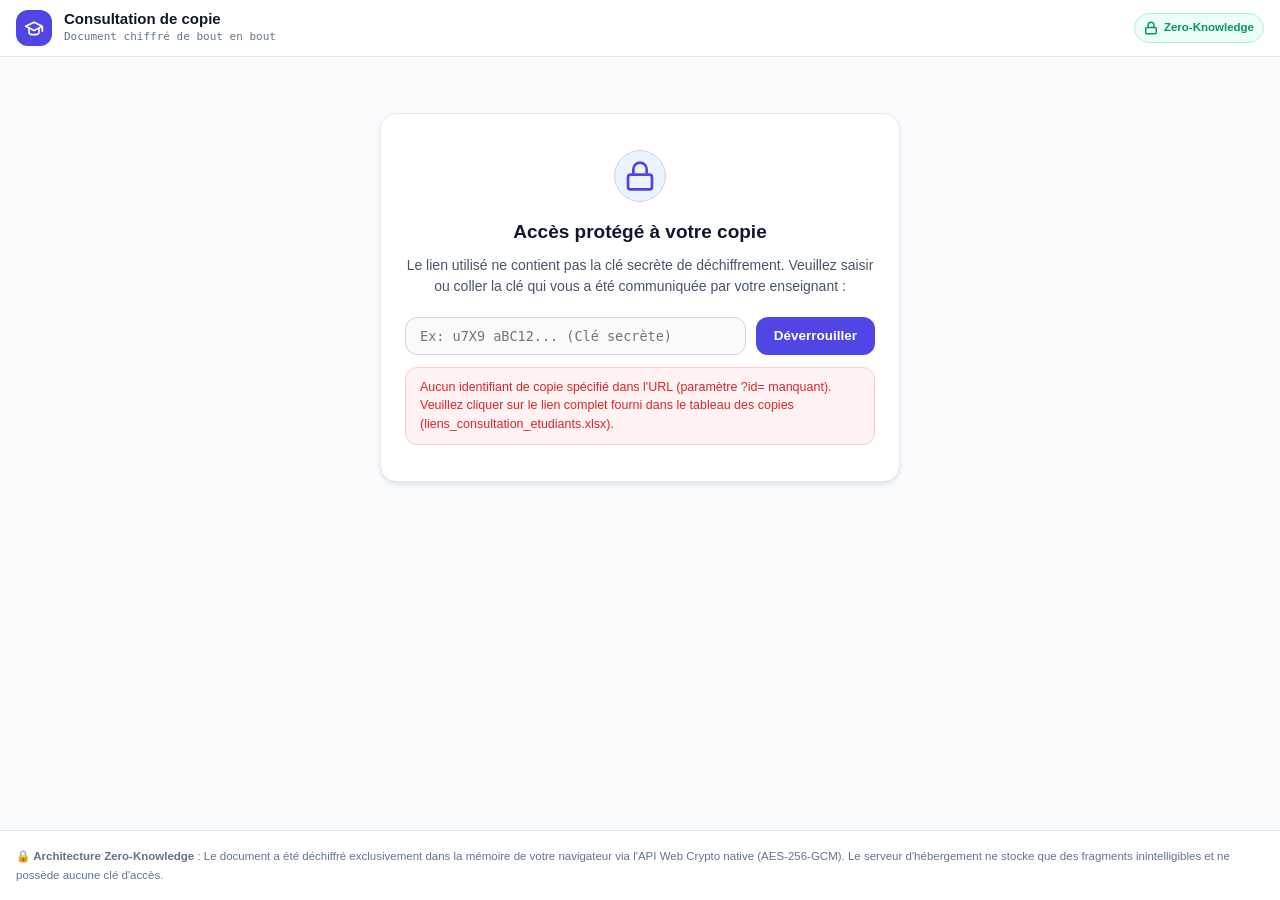
==== commit 19fd277c: "feat(release): update website for v1.0.16 release" ====
--- a/demo/index.html
+++ b/demo/index.html
@@ -1596,6 +1596,18 @@
   let mobilePane = 'copy'; // 'copy' | 'grading'
   let currentZoom = 1.0;
   let isShowingFullPdf = false; // toggle between interactive page image vs full PDF iframe
+  let currentActiveCopyPage = null; // null defaults to question primary page
+
+  function getQuestionZonesList(qObj) {
+    if (!qObj) return [];
+    if (Array.isArray(qObj.zones) && qObj.zones.length > 0) {
+      return qObj.zones;
+    }
+    if (Array.isArray(qObj.bbox_rel) && qObj.bbox_rel.length === 4) {
+      return [{ page: typeof qObj.page === 'number' ? qObj.page : 0, bbox_rel: qObj.bbox_rel }];
+    }
+    return [];
+  }
 
   /**
    * Dual-mode loader:
@@ -1840,6 +1852,9 @@
       const score = typeof q.score === 'number' ? q.score : 0;
       const max = typeof q.maxScore === 'number' ? q.maxScore : 0;
 
+      const pageInfo = q.pageRange ? ' (p. ' + q.pageRange + ')' : '';
+      pill.title = (q.title || ('Question ' + (idx + 1))) + pageInfo;
+
       pill.innerHTML =
         '<span class="q-pill-label">Q' + (idx + 1) + '</span>' +
         '<span class="q-pill-score">' + Number(score.toFixed(1)) + '/' + Number(max.toFixed(1)) + '</span>';
@@ -1881,6 +1896,7 @@
     if (index < 0 || index >= questions.length) return;
 
     activeQuestionIndex = index;
+    currentActiveCopyPage = null; // reset to primary page of question
 
     // Update active pill
     questions.forEach(function (_, idx) {
@@ -1899,6 +1915,16 @@
     renderActiveQuestion();
   }
 
+  function setCopyPage(pageNum) {
+    currentActiveCopyPage = pageNum;
+    if (!currentData) return;
+    const questions = currentData.questions || [];
+    const q = questions[activeQuestionIndex];
+    if (q) {
+      renderCopyPageAndOverlay(q);
+    }
+  }
+
   function renderActiveQuestion() {
     if (!currentData) return;
     const questions = currentData.questions || [];
@@ -1994,11 +2020,16 @@
     const isFirst = activeQuestionIndex <= 0;
     const isLast = activeQuestionIndex >= questionsCount - 1;
 
+    const pageBadge = q.pageRange ? '<span class="q-page-range-badge" style="display:inline-block;margin-top:3px;font-size:11.5px;font-weight:600;color:var(--slate-500);">Page ' + escapeHtml(q.pageRange) + '</span>' : '';
+
     cardEl.innerHTML =
       '<div class="grading-card-header">' +
         '<div class="q-title-area">' +
           '<span class="q-index-badge">Q' + (activeQuestionIndex + 1) + '</span>' +
-          '<h3 class="q-title">' + escapeHtml(q.title || ('Question ' + (activeQuestionIndex + 1))) + '</h3>' +
+          '<div>' +
+            '<h3 class="q-title">' + escapeHtml(q.title || ('Question ' + (activeQuestionIndex + 1))) + '</h3>' +
+            pageBadge +
+          '</div>' +
         '</div>' +
         '<div class="q-badges">' +
           scoreBadge +
@@ -2025,11 +2056,26 @@
 
     if (!copyImage || !overlaysLayer) return;
 
-    const targetPage = typeof q.page === 'number' ? q.page : 0;
+    const activeZones = getQuestionZonesList(q);
+    const primaryPage = activeZones.length > 0 && typeof activeZones[0].page === 'number'
+      ? activeZones[0].page
+      : (typeof q.page === 'number' ? q.page : 0);
+
+    const targetPage = typeof currentActiveCopyPage === 'number' ? currentActiveCopyPage : primaryPage;
     const pageDataUrl = pages[targetPage] || pages[0] || '';
 
     if (pageLabel) {
-      pageLabel.textContent = 'Page ' + (targetPage + 1) + ' / ' + (pages.length || 1);
+      if (activeZones.length > 1) {
+        let pageBtnsHtml = '<span class="toolbar-label">Page :</span> ';
+        activeZones.forEach(function (z) {
+          const isCur = z.page === targetPage;
+          pageBtnsHtml += '<button type="button" class="btn-page-pill ' + (isCur ? 'active' : '') + '" onclick="window.setCopyPage(' + z.page + ')" style="padding: 2px 7px; margin-left: 4px; border-radius: 4px; font-size: 11px; font-weight: 700; cursor: pointer; border: 1px solid ' + (isCur ? 'var(--primary)' : 'var(--slate-300)') + '; background: ' + (isCur ? 'var(--primary)' : '#ffffff') + '; color: ' + (isCur ? '#ffffff' : 'var(--slate-700)') + ';">p. ' + (z.page + 1) + '</button>';
+        });
+        pageBtnsHtml += ' <span style="font-size: 11px; color: var(--slate-400); margin-left: 6px;">(' + (targetPage + 1) + '/' + pages.length + ')</span>';
+        pageLabel.innerHTML = pageBtnsHtml;
+      } else {
+        pageLabel.textContent = 'Page ' + (targetPage + 1) + ' / ' + (pages.length || 1);
+      }
     }
 
     // Set page image
@@ -2044,42 +2090,46 @@
     let hasTargetBbox = false;
     let targetBboxEl = null;
 
-    // Draw bounding boxes for all questions on this page
+    // Draw bounding boxes for all questions/zones on this page
     questions.forEach(function (otherQ, otherIdx) {
-      const otherPage = typeof otherQ.page === 'number' ? otherQ.page : 0;
-      if (otherPage !== targetPage || !otherQ.bbox_rel || otherQ.bbox_rel.length !== 4) return;
-
-      const bbox = otherQ.bbox_rel; // [x1, y1, x2, y2]
+      const otherZones = getQuestionZonesList(otherQ);
       const isActive = otherIdx === activeQuestionIndex;
 
-      const boxDiv = document.createElement('div');
-      boxDiv.className = 'bbox-overlay ' + (isActive ? 'active' : 'inactive');
-      boxDiv.style.left = (bbox[0] * 100) + '%';
-      boxDiv.style.top = (bbox[1] * 100) + '%';
-      boxDiv.style.width = ((bbox[2] - bbox[0]) * 100) + '%';
-      boxDiv.style.height = ((bbox[3] - bbox[1]) * 100) + '%';
-
-      if (isActive) {
-        hasTargetBbox = true;
-        targetBboxEl = boxDiv;
-        const scoreStr = typeof otherQ.score === 'number' && typeof otherQ.maxScore === 'number'
-          ? ' — ' + Number(otherQ.score.toFixed(1)) + '/' + Number(otherQ.maxScore.toFixed(1)) + ' pts'
-          : '';
-        boxDiv.innerHTML = '<div class="bbox-badge">Q' + (otherIdx + 1) + scoreStr + '</div>';
-      } else {
-        boxDiv.title = (otherQ.title || ('Question ' + (otherIdx + 1))) + ' (Cliquer pour ouvrir)';
-        boxDiv.addEventListener('click', function () {
-          selectQuestion(otherIdx);
-        });
-      }
-
-      overlaysLayer.appendChild(boxDiv);
+      otherZones.forEach(function (z) {
+        if (z.page !== targetPage || !z.bbox_rel || z.bbox_rel.length !== 4) return;
+        const bbox = z.bbox_rel; // [x1, y1, x2, y2]
+
+        const boxDiv = document.createElement('div');
+        boxDiv.className = 'bbox-overlay ' + (isActive ? 'active' : 'inactive');
+        boxDiv.style.left = (bbox[0] * 100) + '%';
+        boxDiv.style.top = (bbox[1] * 100) + '%';
+        boxDiv.style.width = ((bbox[2] - bbox[0]) * 100) + '%';
+        boxDiv.style.height = ((bbox[3] - bbox[1]) * 100) + '%';
+
+        if (isActive) {
+          hasTargetBbox = true;
+          targetBboxEl = boxDiv;
+          const scoreStr = typeof otherQ.score === 'number' && typeof otherQ.maxScore === 'number'
+            ? ' — ' + Number(otherQ.score.toFixed(1)) + '/' + Number(otherQ.maxScore.toFixed(1)) + ' pts'
+            : '';
+          const multiTag = activeZones.length > 1 ? ' (p. ' + (targetPage + 1) + ')' : '';
+          boxDiv.innerHTML = '<div class="bbox-badge">Q' + (otherIdx + 1) + multiTag + scoreStr + '</div>';
+        } else {
+          boxDiv.title = (otherQ.title || ('Question ' + (otherIdx + 1))) + ' (Cliquer pour ouvrir)';
+          boxDiv.addEventListener('click', function () {
+            selectQuestion(otherIdx);
+          });
+        }
+
+        overlaysLayer.appendChild(boxDiv);
+      });
     });
 
     if (bboxIndicator) {
       bboxIndicator.style.display = hasTargetBbox ? 'inline-block' : 'none';
       if (hasTargetBbox) {
-        bboxIndicator.textContent = 'Zone ciblée Q' + (activeQuestionIndex + 1);
+        const multiTag = activeZones.length > 1 ? ' (page ' + (targetPage + 1) + ')' : '';
+        bboxIndicator.textContent = 'Zone ciblée Q' + (activeQuestionIndex + 1) + multiTag;
       }
     }
 
@@ -2284,11 +2334,16 @@
           '</div>';
       }
 
+      const pageBadge = q.pageRange ? '<span class="q-page-range-badge" style="display:inline-block;margin-top:3px;font-size:11.5px;font-weight:600;color:var(--slate-500);">Page ' + escapeHtml(q.pageRange) + '</span>' : '';
+
       card.innerHTML =
         '<div class="summary-card-header">' +
           '<div class="q-title-area">' +
             '<span class="q-index-badge">Q' + (idx + 1) + '</span>' +
-            '<h3 class="q-title">' + escapeHtml(q.title || ('Question ' + (idx + 1))) + '</h3>' +
+            '<div>' +
+              '<h3 class="q-title">' + escapeHtml(q.title || ('Question ' + (idx + 1))) + '</h3>' +
+              pageBadge +
+            '</div>' +
           '</div>' +
           '<div class="q-badges">' +
             scoreBadge +
@@ -2333,32 +2388,14 @@
 
     if (!docId) {
       showView('view-unlock');
-      const unlockCard = document.getElementById('view-unlock');
-      if (unlockCard) {
-        unlockCard.innerHTML =
-          '<div style="text-align: center; padding: 16px 8px;">' +
-            '<div style="display: inline-flex; align-items: center; justify-content: center; width: 52px; height: 52px; border-radius: 16px; background: #eef2ff; color: #4f46e5; margin-bottom: 14px;">' +
-              '<svg width="28" height="28" viewBox="0 0 24 24" fill="none" stroke="currentColor" stroke-width="2" stroke-linecap="round" stroke-linejoin="round"><path d="M12 2L2 7l10 5 10-5-10-5zM2 17l10 5 10-5M2 12l10 5 10-5"/></svg>' +
-            '</div>' +
-            '<h2 style="font-size: 20px; font-weight: 800; color: #0f172a; margin-bottom: 6px;">Portail Étudiant Zéro-Knowledge (Démo)</h2>' +
-            '<p style="font-size: 13px; color: #64748b; max-width: 440px; margin: 0 auto 20px; line-height: 1.5;">' +
-              'Chaque copie d\'examen est chiffrée localement en AES-256-GCM. Choisissez une copie ci-dessous pour tester le déchiffrement instantané et la consultation interactive :' +
-            '</p>' +
-            '<div style="display: flex; flex-direction: column; gap: 12px; max-width: 420px; margin: 0 auto;">' +
-              '<a href="index.html?id=8b0b6cc4a3bfd478081950f54a1a4969#k=2yQdLmtPN4pKbuVfEflHqDkqLUDbIxr2uRZ7TTTYWtM" style="display: flex; align-items: center; justify-content: space-between; padding: 13px 18px; border-radius: 12px; background: #4f46e5; color: #ffffff; text-decoration: none; font-weight: 600; font-size: 13.5px; box-shadow: 0 4px 14px rgba(79, 70, 229, 0.3); transition: transform 0.15s ease;">' +
-                '<span style="display: flex; align-items: center; gap: 8px;"><span>🇫🇷</span> <span>Copie Démo (Français) — Emma Dubois (19.8/20)</span></span>' +
-                '<span>→</span>' +
-              '</a>' +
-              '<a href="index.html?id=e6b892e325d36bfd74f1a9d50b45d64e#k=fps-pl-WevkHs676fF76-Jl4xtKBXQCfMjQoxtrG9EY" style="display: flex; align-items: center; justify-content: space-between; padding: 13px 18px; border-radius: 12px; background: #0f172a; color: #ffffff; text-decoration: none; font-weight: 600; font-size: 13.5px; box-shadow: 0 4px 14px rgba(15, 23, 42, 0.2); transition: transform 0.15s ease;">' +
-                '<span style="display: flex; align-items: center; gap: 8px;"><span>🇬🇧</span> <span>Student Demo (English) — Emma Dubois (19.8/20)</span></span>' +
-                '<span>→</span>' +
-              '</a>' +
-            '</div>' +
-            '<div style="margin-top: 24px; padding-top: 16px; border-top: 1px solid #e2e8f0;">' +
-              '<a href="../index.html" style="font-size: 12.5px; font-weight: 500; color: #6366f1; text-decoration: none;">← Retour sur le site principal Gradaly.io</a>' +
-            '</div>' +
-          '</div>';
-      }
+      showError(
+        'Aucun identifiant de copie spécifié dans l\'URL (paramètre ?id= manquant). ' +
+        'Veuillez cliquer sur le lien complet fourni dans le tableau des copies (liens_consultation_etudiants.xlsx).'
+      );
+      const input = document.getElementById('manual-key-input');
+      if (input) input.disabled = true;
+      const btn = document.getElementById('unlock-button');
+      if (btn) btn.disabled = true;
       return;
     }
 
@@ -2392,6 +2429,7 @@
   window.handleManualUnlock = handleManualUnlock;
   window.toggleCopyViewType = toggleCopyViewType;
   window.openPdfInNewTab = openPdfInNewTab;
+  window.setCopyPage = setCopyPage;
 
   if (document.readyState === 'loading') {
     document.addEventListener('DOMContentLoaded', init);
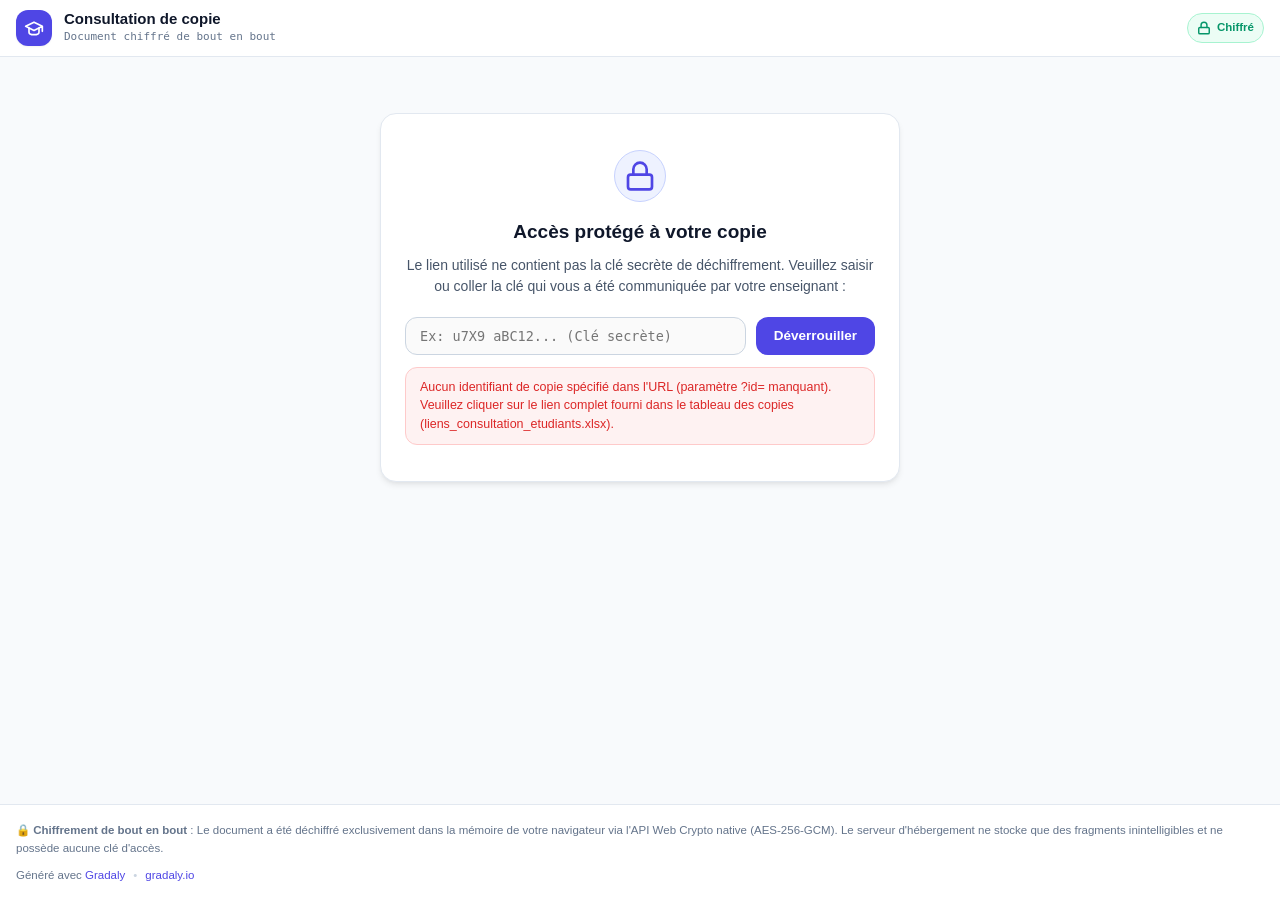
==== commit 60cdd10e: "chore(release): update website and live demo viewer for Gradaly v2.1.2" ====
--- a/demo/index.html
+++ b/demo/index.html
@@ -3,9 +3,9 @@
 <head>
   <meta charset="UTF-8">
   <meta name="viewport" content="width=device-width, initial-scale=1.0, viewport-fit=cover">
-  <title>Consultation de copie — Gradaly Zero-Knowledge</title>
+  <title>Consultation de copie — Gradaly</title>
   <style>
-/* Gradaly Zero-Knowledge Student Web Viewer Stylesheet */
+/* Gradaly Student Web Viewer Stylesheet */
 :root {
   --primary: #4f46e5;
   --primary-hover: #4338ca;
@@ -792,10 +792,39 @@
   width: 100%;
   max-width: 800px;
   margin: 0 auto;
+  display: flex;
+  flex-direction: column;
+  gap: 20px;
+  transform-origin: top center;
+  transition: width 0.15s ease-out;
+}
+
+.copy-page-card {
+  position: relative;
+  width: 100%;
   background: #ffffff;
   box-shadow: 0 4px 14px rgba(0, 0, 0, 0.14);
-  transform-origin: top center;
-  transition: width 0.15s ease-out;
+  border-radius: 4px;
+}
+
+.copy-page-number-badge {
+  position: absolute;
+  top: 8px;
+  right: 8px;
+  background: rgba(15, 23, 42, 0.65);
+  color: #ffffff;
+  font-size: 11px;
+  font-weight: 700;
+  padding: 2px 8px;
+  border-radius: 9999px;
+  z-index: 15;
+  pointer-events: none;
+  backdrop-filter: blur(4px);
+}
+
+.copy-page-inner {
+  position: relative;
+  width: 100%;
 }
 
 .copy-img {
@@ -1194,6 +1223,39 @@
 .footer-container {
   max-width: 1400px;
   margin: 0 auto;
+  display: flex;
+  flex-direction: column;
+  gap: 8px;
+}
+
+.footer-security {
+  margin: 0;
+}
+
+.footer-brand-line {
+  display: flex;
+  align-items: center;
+  justify-content: flex-start;
+  gap: 8px;
+  font-size: 11.5px;
+  color: var(--slate-500);
+}
+
+.footer-brand-link {
+  color: var(--primary);
+  text-decoration: none;
+  font-weight: 500;
+  transition: color 0.15s ease, text-decoration-color 0.15s ease;
+}
+
+.footer-brand-link:hover {
+  color: var(--primary-hover);
+  text-decoration: underline;
+}
+
+.footer-dot {
+  color: var(--slate-300);
+  user-select: none;
 }
 
 /* ==========================================================================
@@ -1235,7 +1297,6 @@
   font-size: 1.05em;
   font-style: normal;
 }
-
 </style>
   <meta name="robots" content="noindex, nofollow, noarchive">
 </head>
@@ -1283,7 +1344,7 @@
               <rect width="18" height="11" x="3" y="11" rx="2" ry="2"/>
               <path d="M7 11V7a5 5 0 0 1 10 0v4"/>
             </svg>
-            <span>Zero-Knowledge</span>
+            <span>Chiffré</span>
           </div>
         </div>
       </div>
@@ -1482,14 +1543,19 @@
     <!-- Footer -->
     <footer class="app-footer">
       <div class="footer-container">
-        <p>🔒 <strong>Architecture Zero-Knowledge</strong> : Le document a été déchiffré exclusivement dans la mémoire de votre navigateur via l'API Web Crypto native (AES-256-GCM). Le serveur d'hébergement ne stocke que des fragments inintelligibles et ne possède aucune clé d'accès.</p>
+        <p class="footer-security" id="footer-security-text">🔒 <strong>Chiffrement de bout en bout</strong> : Le document a été déchiffré exclusivement dans la mémoire de votre navigateur via l'API Web Crypto native (AES-256-GCM). Le serveur d'hébergement ne stocke que des fragments inintelligibles et ne possède aucune clé d'accès.</p>
+        <div class="footer-brand-line" id="footer-brand-line">
+          <span id="footer-brand-text">Généré avec <a href="https://gradaly.io" target="_blank" rel="noopener noreferrer" class="footer-brand-link">Gradaly</a></span>
+          <span class="footer-dot">•</span>
+          <a href="https://gradaly.io" target="_blank" rel="noopener noreferrer" class="footer-brand-link">gradaly.io</a>
+        </div>
       </div>
     </footer>
   </div>
 
   <script>
 /**
- * Gradaly Zero-Knowledge Student Web Viewer
+ * Gradaly Student Web Viewer
  * Client-side in-memory decryption using Web Crypto API (AES-256-GCM)
  * Detailed Interactive Question-by-Question & Summary Consultation
  * 100% Offline & Online compatible (file:// and http(s)://)
@@ -1597,14 +1663,45 @@
   let currentZoom = 1.0;
   let isShowingFullPdf = false; // toggle between interactive page image vs full PDF iframe
   let currentActiveCopyPage = null; // null defaults to question primary page
+  let renderedStageDocId = null;
+
+  function normalizeZoneBbox(bbox, bbox_rel) {
+    if (Array.isArray(bbox_rel) && bbox_rel.length === 4 && bbox_rel[2] > bbox_rel[0] && bbox_rel[3] > bbox_rel[1]) {
+      return bbox_rel;
+    }
+    if (!Array.isArray(bbox) || bbox.length !== 4) return null;
+    const x1 = bbox[0], y1 = bbox[1], x2 = bbox[2], y2 = bbox[3];
+    if (x1 >= 0 && y1 >= 0 && x2 <= 1.05 && y2 <= 1.05 && x2 > x1 && y2 > y1) {
+      return [x1, y1, Math.min(1, x2), Math.min(1, y2)];
+    }
+    const pw = 595.276, ph = 841.890;
+    const nx1 = Math.max(0, Math.min(1, x1 / pw));
+    const ny1 = Math.max(0, Math.min(1, y1 / ph));
+    const nx2 = Math.max(0, Math.min(1, x2 / pw));
+    const ny2 = Math.max(0, Math.min(1, y2 / ph));
+    if (nx2 > nx1 && ny2 > ny1) {
+      return [nx1, ny1, nx2, ny2];
+    }
+    return null;
+  }
 
   function getQuestionZonesList(qObj) {
     if (!qObj) return [];
+    const fallbackRel = normalizeZoneBbox(qObj.bbox, qObj.bbox_rel);
     if (Array.isArray(qObj.zones) && qObj.zones.length > 0) {
-      return qObj.zones;
-    }
-    if (Array.isArray(qObj.bbox_rel) && qObj.bbox_rel.length === 4) {
-      return [{ page: typeof qObj.page === 'number' ? qObj.page : 0, bbox_rel: qObj.bbox_rel }];
+      const mapped = [];
+      qObj.zones.forEach(function (z, idx) {
+        const p = typeof z.page === 'number' ? z.page : (typeof qObj.page === 'number' ? qObj.page : 0);
+        let rel = normalizeZoneBbox(z.bbox, z.bbox_rel);
+        if (!rel && idx === 0 && fallbackRel) {
+          rel = fallbackRel;
+        }
+        mapped.push({ page: p, bbox_rel: rel });
+      });
+      return mapped;
+    }
+    if (fallbackRel) {
+      return [{ page: typeof qObj.page === 'number' ? qObj.page : 0, bbox_rel: fallbackRel }];
     }
     return [];
   }
@@ -1617,8 +1714,13 @@
    * This completely bypasses CORS restrictions when opening via file://.
    */
   function loadEncryptedData(docId) {
+    var examId = getQueryParam('e') || getQueryParam('exam');
+    var fetchUrl = examId
+      ? 'data/' + encodeURIComponent(examId) + '/' + encodeURIComponent(docId) + '.enc'
+      : 'data/' + encodeURIComponent(docId) + '.enc';
+
     if (window.location.protocol === 'http:' || window.location.protocol === 'https:') {
-      return fetch('data/' + encodeURIComponent(docId) + '.enc')
+      return fetch(fetchUrl)
         .then(function (res) {
           if (!res.ok) throw new Error('HTTP code ' + res.status);
           return res.arrayBuffer();
@@ -1827,7 +1929,9 @@
     // 3. Setup Question Navigation Pills
     setupQuestionPills(data.questions || []);
 
-    // 4. Render initial question in Detailed View
+    // 4. Build vertical stack of copy pages & render initial question
+    renderedStageDocId = null;
+    buildCopyPagesStack(data.pages || []);
     activeQuestionIndex = 0;
     renderActiveQuestion();
 
@@ -1836,6 +1940,18 @@
 
     // Apply default mode
     setMode('detailed');
+
+    // 6. Update footer text if English
+    if (data && data.lang === 'en') {
+      const securityEl = document.getElementById('footer-security-text');
+      if (securityEl) {
+        securityEl.innerHTML = '🔒 <strong>End-to-End Encryption</strong>: The document was decrypted exclusively in your browser\'s memory using the native Web Crypto API (AES-256-GCM). The hosting server stores only encrypted fragments and has no access key.';
+      }
+      const brandTextEl = document.getElementById('footer-brand-text');
+      if (brandTextEl) {
+        brandTextEl.innerHTML = 'Generated with <a href="https://gradaly.io" target="_blank" rel="noopener noreferrer" class="footer-brand-link">Gradaly</a>';
+      }
+    }
   }
 
   function setupQuestionPills(questions) {
@@ -2046,15 +2162,59 @@
       '</div>';
   }
 
+  function buildCopyPagesStack(pages) {
+    const copyStage = document.getElementById('copy-stage');
+    if (!copyStage) return;
+    const stageKey = (currentDocId || 'doc') + ':' + pages.length;
+    if (renderedStageDocId === stageKey && copyStage.querySelectorAll('.copy-page-card').length > 0) {
+      return;
+    }
+    renderedStageDocId = stageKey;
+    copyStage.innerHTML = '';
+
+    const totalPages = pages.length || 1;
+    pages.forEach(function (pageDataUrl, pIdx) {
+      if (!pageDataUrl) return;
+      const pageCard = document.createElement('div');
+      pageCard.className = 'copy-page-card';
+      pageCard.id = 'copy-page-card-' + pIdx;
+      pageCard.setAttribute('data-page-index', String(pIdx));
+
+      const pageBadge = document.createElement('div');
+      pageBadge.className = 'copy-page-number-badge';
+      pageBadge.textContent = 'Page ' + (pIdx + 1) + ' / ' + totalPages;
+      pageCard.appendChild(pageBadge);
+
+      const pageInner = document.createElement('div');
+      pageInner.className = 'copy-page-inner';
+
+      const img = document.createElement('img');
+      img.className = 'copy-img';
+      img.id = 'copy-image-' + pIdx;
+      img.src = pageDataUrl;
+      img.alt = 'Copie page ' + (pIdx + 1);
+      img.draggable = false;
+      pageInner.appendChild(img);
+
+      const overlaysLayer = document.createElement('div');
+      overlaysLayer.className = 'overlays-layer';
+      overlaysLayer.id = 'overlays-layer-' + pIdx;
+      pageInner.appendChild(overlaysLayer);
+
+      pageCard.appendChild(pageInner);
+      copyStage.appendChild(pageCard);
+    });
+  }
+
   function renderCopyPageAndOverlay(q) {
     const pages = currentData.pages || [];
-    const copyImage = document.getElementById('copy-image');
-    const overlaysLayer = document.getElementById('overlays-layer');
+    const copyStage = document.getElementById('copy-stage');
     const pageLabel = document.getElementById('current-page-label');
     const bboxIndicator = document.getElementById('bbox-indicator');
     const copyViewport = document.getElementById('copy-viewport');
 
-    if (!copyImage || !overlaysLayer) return;
+    if (!copyStage) return;
+    buildCopyPagesStack(pages);
 
     const activeZones = getQuestionZonesList(q);
     const primaryPage = activeZones.length > 0 && typeof activeZones[0].page === 'number'
@@ -2062,41 +2222,51 @@
       : (typeof q.page === 'number' ? q.page : 0);
 
     const targetPage = typeof currentActiveCopyPage === 'number' ? currentActiveCopyPage : primaryPage;
-    const pageDataUrl = pages[targetPage] || pages[0] || '';
+
+    // Deduplicate pages for active question pills
+    const uniqueActivePages = [];
+    activeZones.forEach(function (z) {
+      if (typeof z.page === 'number' && uniqueActivePages.indexOf(z.page) === -1) {
+        uniqueActivePages.push(z.page);
+      }
+    });
+    if (uniqueActivePages.length === 0) {
+      uniqueActivePages.push(primaryPage);
+    }
 
     if (pageLabel) {
-      if (activeZones.length > 1) {
-        let pageBtnsHtml = '<span class="toolbar-label">Page :</span> ';
-        activeZones.forEach(function (z) {
-          const isCur = z.page === targetPage;
-          pageBtnsHtml += '<button type="button" class="btn-page-pill ' + (isCur ? 'active' : '') + '" onclick="window.setCopyPage(' + z.page + ')" style="padding: 2px 7px; margin-left: 4px; border-radius: 4px; font-size: 11px; font-weight: 700; cursor: pointer; border: 1px solid ' + (isCur ? 'var(--primary)' : 'var(--slate-300)') + '; background: ' + (isCur ? 'var(--primary)' : '#ffffff') + '; color: ' + (isCur ? '#ffffff' : 'var(--slate-700)') + ';">p. ' + (z.page + 1) + '</button>';
+      if (uniqueActivePages.length > 1) {
+        let pageBtnsHtml = '<span class="toolbar-label">Pages :</span> ';
+        uniqueActivePages.forEach(function (pIdx) {
+          const isCur = pIdx === targetPage;
+          pageBtnsHtml += '<button type="button" class="btn-page-pill ' + (isCur ? 'active' : '') + '" onclick="window.setCopyPage(' + pIdx + ')" style="padding: 2px 7px; margin-left: 4px; border-radius: 4px; font-size: 11px; font-weight: 700; cursor: pointer; border: 1px solid ' + (isCur ? 'var(--primary)' : 'var(--slate-300)') + '; background: ' + (isCur ? 'var(--primary)' : '#ffffff') + '; color: ' + (isCur ? '#ffffff' : 'var(--slate-700)') + ';">p. ' + (pIdx + 1) + '</button>';
         });
-        pageBtnsHtml += ' <span style="font-size: 11px; color: var(--slate-400); margin-left: 6px;">(' + (targetPage + 1) + '/' + pages.length + ')</span>';
+        pageBtnsHtml += ' <span style="font-size: 11px; color: var(--slate-400); margin-left: 6px;">(' + (pages.length || 1) + ' pages)</span>';
         pageLabel.innerHTML = pageBtnsHtml;
       } else {
         pageLabel.textContent = 'Page ' + (targetPage + 1) + ' / ' + (pages.length || 1);
       }
     }
 
-    // Set page image
-    if (pageDataUrl && copyImage.src !== pageDataUrl) {
-      copyImage.src = pageDataUrl;
-    }
-
-    // Clear previous overlays
-    overlaysLayer.innerHTML = '';
+    // Clear previous overlays across all pages
+    const allLayers = copyStage.querySelectorAll('.overlays-layer');
+    allLayers.forEach(function (layer) {
+      layer.innerHTML = '';
+    });
 
     const questions = currentData.questions || [];
     let hasTargetBbox = false;
-    let targetBboxEl = null;
-
-    // Draw bounding boxes for all questions/zones on this page
+    let targetScrollEl = null;
+
+    // Draw bounding boxes for all questions/zones across all pages
     questions.forEach(function (otherQ, otherIdx) {
       const otherZones = getQuestionZonesList(otherQ);
       const isActive = otherIdx === activeQuestionIndex;
 
-      otherZones.forEach(function (z) {
-        if (z.page !== targetPage || !z.bbox_rel || z.bbox_rel.length !== 4) return;
+      otherZones.forEach(function (z, zIdx) {
+        const zPage = typeof z.page === 'number' ? z.page : 0;
+        const pageLayer = document.getElementById('overlays-layer-' + zPage);
+        if (!pageLayer || !z.bbox_rel || z.bbox_rel.length !== 4) return;
         const bbox = z.bbox_rel; // [x1, y1, x2, y2]
 
         const boxDiv = document.createElement('div');
@@ -2108,11 +2278,18 @@
 
         if (isActive) {
           hasTargetBbox = true;
-          targetBboxEl = boxDiv;
+          if (!targetScrollEl || zPage === targetPage) {
+            if (!targetScrollEl || (zPage === targetPage && targetScrollEl.getAttribute('data-zone-page') !== String(targetPage))) {
+              targetScrollEl = boxDiv;
+              boxDiv.setAttribute('data-zone-page', String(zPage));
+            }
+          }
           const scoreStr = typeof otherQ.score === 'number' && typeof otherQ.maxScore === 'number'
             ? ' — ' + Number(otherQ.score.toFixed(1)) + '/' + Number(otherQ.maxScore.toFixed(1)) + ' pts'
             : '';
-          const multiTag = activeZones.length > 1 ? ' (p. ' + (targetPage + 1) + ')' : '';
+          const multiTag = otherZones.length > 1
+            ? ' (' + (zIdx + 1) + '/' + otherZones.length + ' • p. ' + (zPage + 1) + ')'
+            : '';
           boxDiv.innerHTML = '<div class="bbox-badge">Q' + (otherIdx + 1) + multiTag + scoreStr + '</div>';
         } else {
           boxDiv.title = (otherQ.title || ('Question ' + (otherIdx + 1))) + ' (Cliquer pour ouvrir)';
@@ -2121,29 +2298,48 @@
           });
         }
 
-        overlaysLayer.appendChild(boxDiv);
+        pageLayer.appendChild(boxDiv);
       });
     });
 
     if (bboxIndicator) {
       bboxIndicator.style.display = hasTargetBbox ? 'inline-block' : 'none';
       if (hasTargetBbox) {
-        const multiTag = activeZones.length > 1 ? ' (page ' + (targetPage + 1) + ')' : '';
+        const multiTag = uniqueActivePages.length > 1
+          ? ' (pages ' + uniqueActivePages.map(function (p) { return p + 1; }).join(', ') + ')'
+          : ' (page ' + (targetPage + 1) + ')';
         bboxIndicator.textContent = 'Zone ciblée Q' + (activeQuestionIndex + 1) + multiTag;
       }
     }
 
-    // Auto-scroll to center the bounding box in the copy viewport
-    if (targetBboxEl && copyViewport) {
-      setTimeout(function () {
+    if (!targetScrollEl) {
+      targetScrollEl = document.getElementById('copy-page-card-' + targetPage);
+    }
+
+    // Auto-scroll to center the active bounding box (or page card) in the vertical copy viewport
+    if (targetScrollEl && copyViewport) {
+      const performScroll = function () {
         const viewportRect = copyViewport.getBoundingClientRect();
-        const bboxRect = targetBboxEl.getBoundingClientRect();
-        const targetScrollTop = copyViewport.scrollTop + (bboxRect.top - viewportRect.top) - (viewportRect.height / 2) + (bboxRect.height / 2);
+        const elRect = targetScrollEl.getBoundingClientRect();
+        if (viewportRect.height <= 0 || elRect.height <= 0) return;
+        const offsetInViewport = elRect.top - viewportRect.top;
+        const desiredOffset = elRect.height < viewportRect.height * 0.75
+          ? (viewportRect.height - elRect.height) / 2
+          : 28;
+        const targetScrollTop = copyViewport.scrollTop + offsetInViewport - desiredOffset;
         copyViewport.scrollTo({
           top: Math.max(0, targetScrollTop),
           behavior: 'smooth',
         });
-      }, 80);
+      };
+
+      setTimeout(performScroll, 60);
+      const targetImg = document.getElementById('copy-image-' + targetPage);
+      if (targetImg && !targetImg.complete) {
+        targetImg.addEventListener('load', function () {
+          setTimeout(performScroll, 30);
+        }, { once: true });
+      }
     }
   }
 
